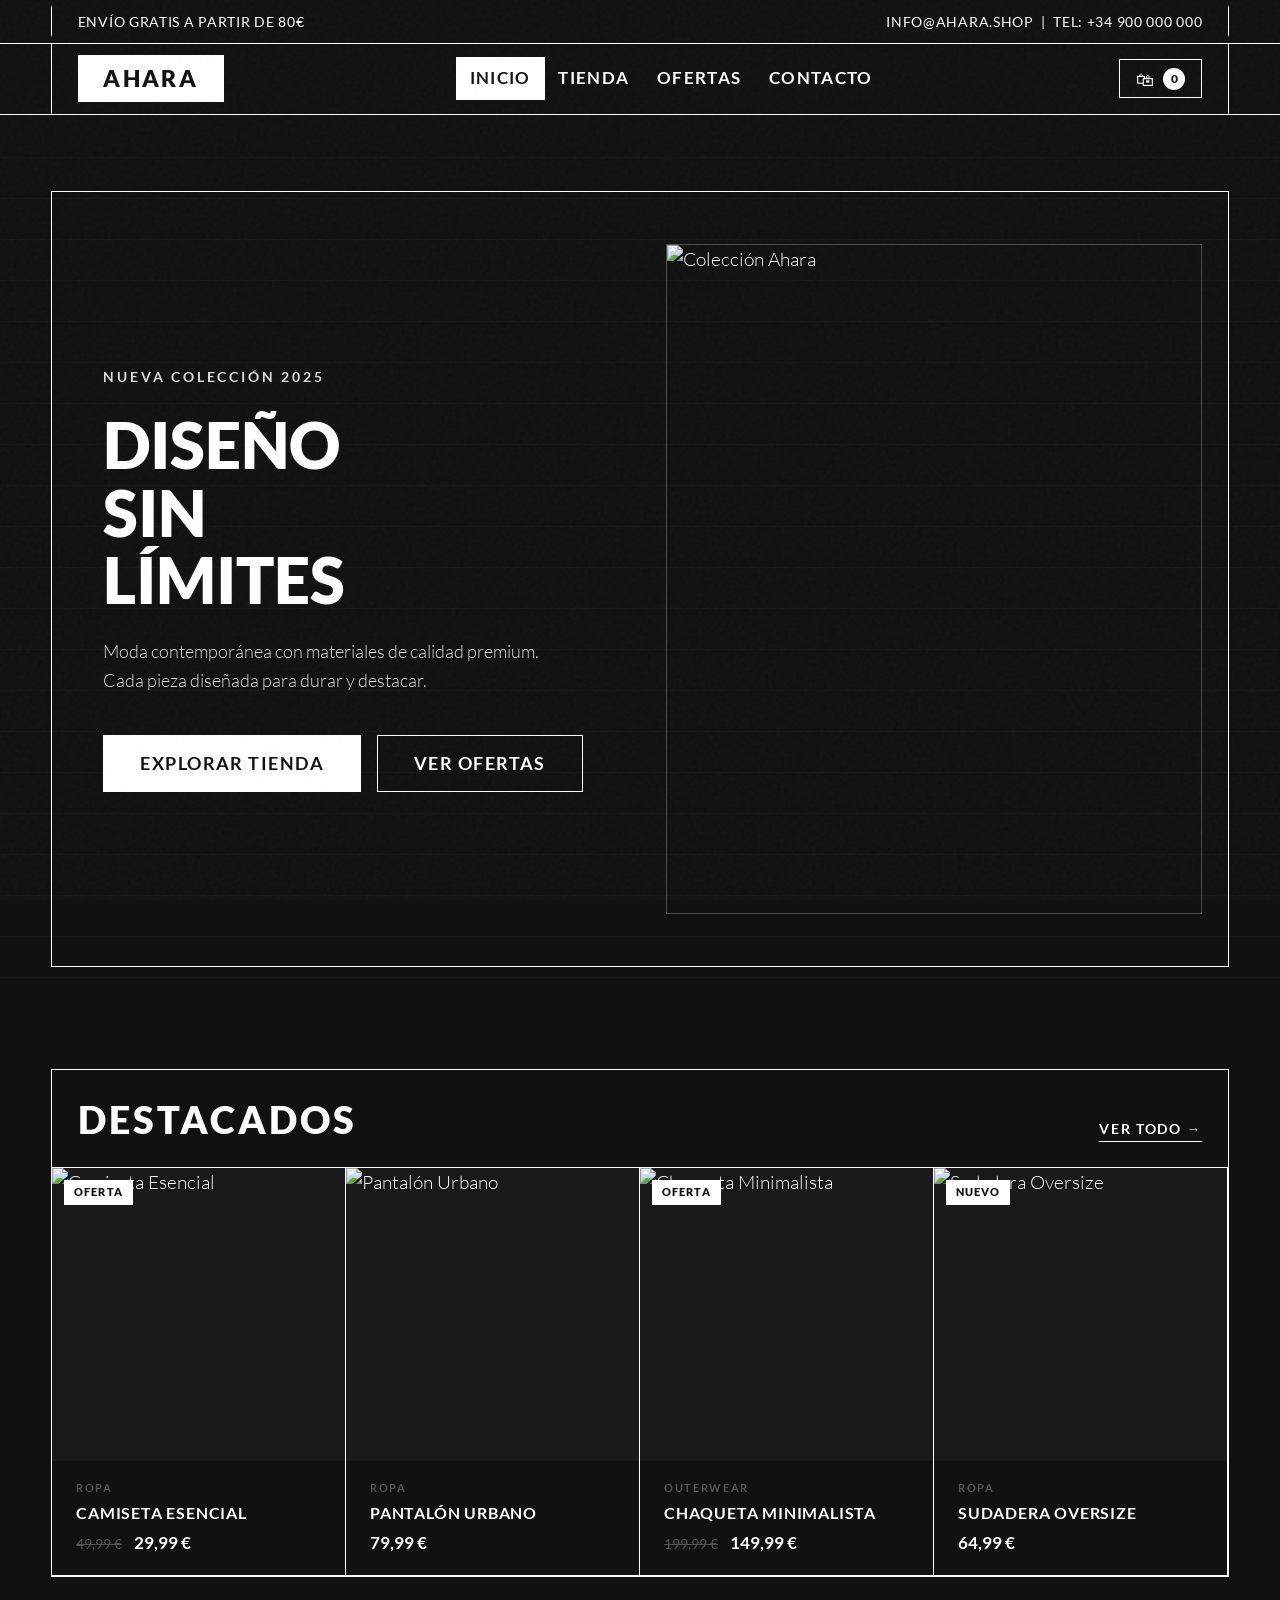
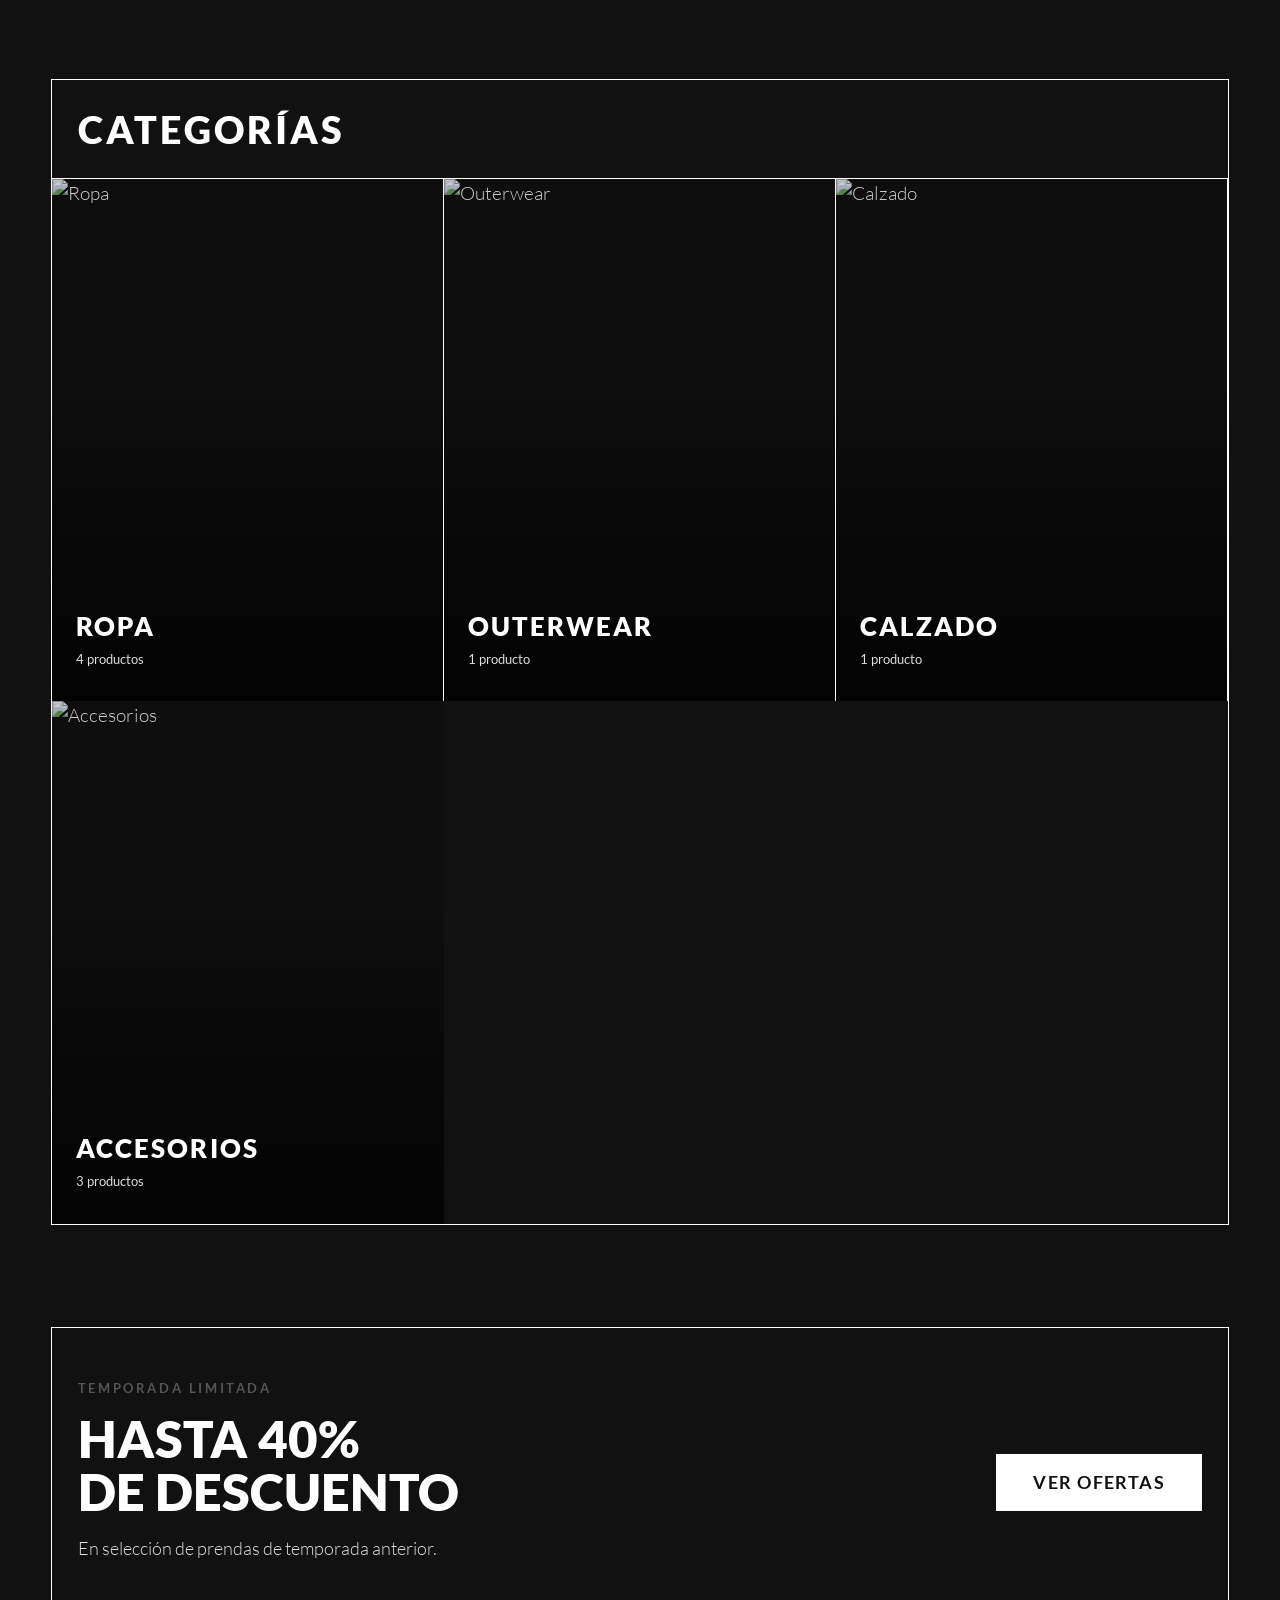
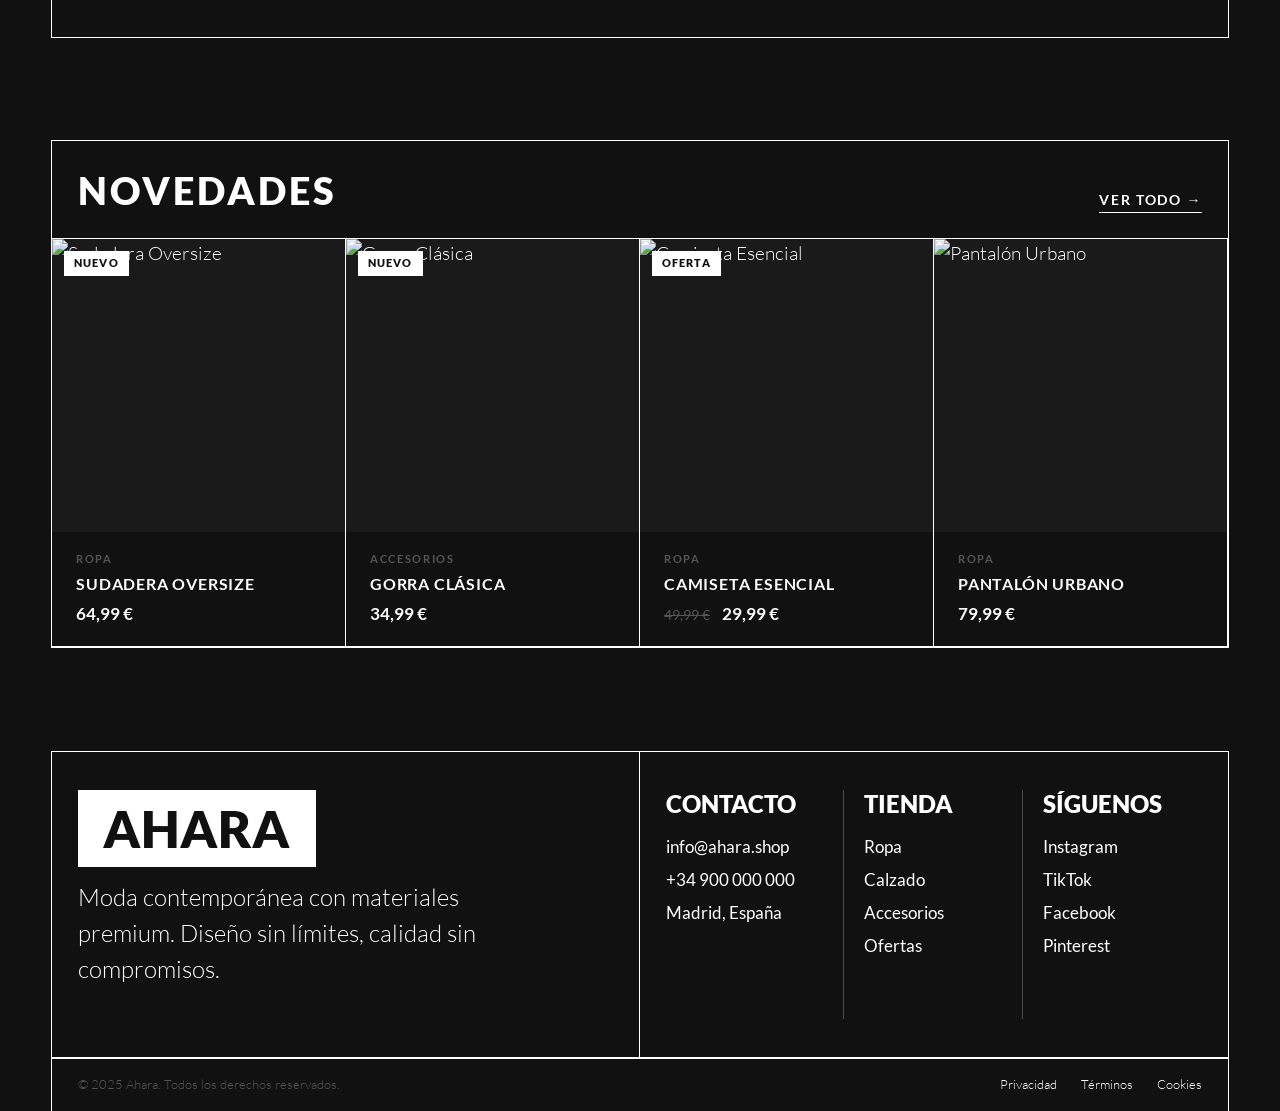
==== index.html @ 9061e10b "Initial commit" ====
<!DOCTYPE html>
<html lang="es">
<head>
  <meta charset="UTF-8">
  <meta name="viewport" content="width=device-width, initial-scale=1.0">
  <meta name="description" content="Ahara — Tienda de moda contemporánea con diseño minimalista y calidad premium.">
  <title>Ahara — Tienda Online</title>
  <link rel="stylesheet" href="/assets/css/ahara.css">
  <link rel="icon" href="data:image/svg+xml,<svg xmlns='http://www.w3.org/2000/svg' viewBox='0 0 100 100'><rect width='100' height='100' fill='%23111'/><text y='.9em' font-size='90' x='5'>A</text></svg>">
</head>
<body>

<!-- TOPBAR -->
<div class="topbar">
  <div class="topbar-inner">
    <h5>Envío gratis a partir de 80€</h5>
    <h5><a href="mailto:info@ahara.shop">info@ahara.shop</a> &nbsp;|&nbsp; Tel: +34 900 000 000</h5>
  </div>
</div>

<!-- HEADER -->
<header class="site-header">
  <div class="header-inner">
    <div class="site-title"><a href="/">Ahara</a></div>

    <button class="menu-toggle" id="menu-toggle" aria-label="Menú">☰</button>

    <nav class="main-nav" aria-label="Navegación principal">
      <ul>
        <li class="active"><a href="/">Inicio</a></li>
        <li>
          <a href="/pages/shop.html">Tienda</a>
          <ul>
            <li><a href="/pages/shop.html?cat=ropa">Ropa</a></li>
            <li><a href="/pages/shop.html?cat=outerwear">Outerwear</a></li>
            <li><a href="/pages/shop.html?cat=calzado">Calzado</a></li>
            <li><a href="/pages/shop.html?cat=accesorios">Accesorios</a></li>
          </ul>
        </li>
        <li><a href="/pages/shop.html?sale=1">Ofertas</a></li>
        <li><a href="#footer">Contacto</a></li>
      </ul>
    </nav>

    <div class="header-actions">
      <button class="btn-cart" data-open-cart aria-label="Carrito">
        <span>🛍</span>
        <span class="cart-count">0</span>
      </button>
    </div>
  </div>
</header>

<!-- CART SIDEBAR -->
<div id="cart-overlay" class="cart-overlay"></div>
<aside id="cart-sidebar" class="cart-sidebar" aria-label="Carrito de compra">
  <div class="cart-header">
    <h2 class="cart-title">Tu Carrito</h2>
    <button id="cart-close" class="cart-close" aria-label="Cerrar carrito">×</button>
  </div>
  <div id="cart-body" class="cart-body"></div>
  <div id="cart-footer" class="cart-footer"></div>
</aside>

<!-- HERO -->
<section class="hero">
  <div class="hero-inner">
    <div class="hero-content">
      <p class="hero-eyebrow">Nueva Colección 2025</p>
      <h1 class="hero-title">Diseño<br>sin<br>Límites</h1>
      <p class="hero-desc">Moda contemporánea con materiales de calidad premium. Cada pieza diseñada para durar y destacar.</p>
      <div style="display:flex;gap:1rem;flex-wrap:wrap;">
        <a href="/pages/shop.html" class="btn btn-white btn-lg">Explorar Tienda</a>
        <a href="/pages/shop.html?sale=1" class="btn btn-outline btn-lg">Ver Ofertas</a>
      </div>
    </div>
    <div class="hero-image">
      <img src="https://images.unsplash.com/photo-1558769132-cb1aea458c5e?w=900&q=80" alt="Colección Ahara" loading="eager">
    </div>
  </div>
</section>

<!-- PRODUCTOS DESTACADOS -->
<section class="section" id="featured">
  <div class="section-inner">
    <div class="section-header">
      <h2 class="section-title">Destacados</h2>
      <a href="/pages/shop.html" class="section-link">Ver todo →</a>
    </div>
    <div id="featured-grid" class="products-grid">
      <!-- JS render -->
      <div style="grid-column:1/-1;padding:3rem;text-align:center">
        <div class="loading-spinner"></div>
      </div>
    </div>
  </div>
</section>

<!-- CATEGORÍAS -->
<section class="section" id="categories">
  <div class="section-inner">
    <div class="section-header">
      <h2 class="section-title">Categorías</h2>
    </div>
    <div id="categories-grid" class="categories-grid">
      <!-- JS render -->
    </div>
  </div>
</section>

<!-- BANNER PROMO -->
<section class="section">
  <div class="section-inner">
    <div class="promo-banner">
      <div class="promo-text">
        <div class="promo-eyebrow">Temporada limitada</div>
        <h2 class="promo-title">Hasta 40%<br>de descuento</h2>
        <p class="promo-subtitle">En selección de prendas de temporada anterior.</p>
      </div>
      <a href="/pages/shop.html?sale=1" class="btn btn-white btn-lg">Ver Ofertas</a>
    </div>
  </div>
</section>

<!-- NUEVOS PRODUCTOS -->
<section class="section">
  <div class="section-inner">
    <div class="section-header">
      <h2 class="section-title">Novedades</h2>
      <a href="/pages/shop.html" class="section-link">Ver todo →</a>
    </div>
    <div id="new-grid" class="products-grid">
      <div style="grid-column:1/-1;padding:3rem;text-align:center">
        <div class="loading-spinner"></div>
      </div>
    </div>
  </div>
</section>

<!-- FOOTER -->
<footer class="site-footer" id="footer">
  <div class="footer-inner">
    <div class="footer-top">
      <div class="footer-brand">
        <div class="footer-brand-title">Ahara</div>
        <p class="footer-brand-desc">Moda contemporánea con materiales premium. Diseño sin límites, calidad sin compromisos.</p>
      </div>
      <div class="footer-cols">
        <div class="footer-col">
          <h3 class="footer-col-title">Contacto</h3>
          <a href="mailto:info@ahara.shop">info@ahara.shop</a>
          <p>+34 900 000 000</p>
          <p>Madrid, España</p>
        </div>
        <div class="footer-col">
          <h3 class="footer-col-title">Tienda</h3>
          <a href="/pages/shop.html?cat=ropa">Ropa</a>
          <a href="/pages/shop.html?cat=calzado">Calzado</a>
          <a href="/pages/shop.html?cat=accesorios">Accesorios</a>
          <a href="/pages/shop.html?sale=1">Ofertas</a>
        </div>
        <div class="footer-col">
          <h3 class="footer-col-title">Síguenos</h3>
          <a href="#">Instagram</a>
          <a href="#">TikTok</a>
          <a href="#">Facebook</a>
          <a href="#">Pinterest</a>
        </div>
      </div>
    </div>
    <div class="footer-bottom">
      <span>© 2025 Ahara. Todos los derechos reservados.</span>
      <span style="display:flex;gap:1.5rem;">
        <a href="#">Privacidad</a>
        <a href="#">Términos</a>
        <a href="#">Cookies</a>
      </span>
    </div>
  </div>
</footer>

<!-- BACK TO TOP -->
<button id="back-to-top" aria-label="Volver arriba">↑</button>

<script src="/assets/js/shop.js"></script>
<script>
  // Render featured products
  (async () => {
    const products = await Products.getAll();

    // Featured (first 4)
    const featured = products.slice(0, 4);
    document.getElementById('featured-grid').innerHTML = featured.map(renderProductCard).join('');

    // New (badge Nuevo or last 4)
    const newProds = products.filter(p => p.badge === 'Nuevo').concat(
      products.filter(p => p.badge !== 'Nuevo')
    ).slice(0, 4);
    document.getElementById('new-grid').innerHTML = newProds.map(renderProductCard).join('');

    // Categories
    const cats = await Products.getCategories();
    document.getElementById('categories-grid').innerHTML = cats.map(cat => `
      <a href="/pages/shop.html?cat=${cat.slug}" class="category-card">
        <img src="${cat.image}" alt="${cat.name}" loading="lazy">
        <div class="category-overlay">
          <h3 class="category-name">${cat.name}</h3>
          <span class="category-count">${cat.count} producto${cat.count !== 1 ? 's' : ''}</span>
        </div>
      </a>
    `).join('');
  })();
</script>
</body>
</html>
---- assets/css/ahara.css ----
/* ============================================
   AHARA SHOP — CSS Principal
   Diseño fiel al tema WordPress Ahara
   ============================================ */

/* Fuentes locales */
@font-face { font-family: 'Lato'; src: url('../fonts/Lato-Thin.woff2') format('woff2'); font-weight: 100 200; font-style: normal; }
@font-face { font-family: 'Lato'; src: url('../fonts/Lato-Light.woff2') format('woff2'); font-weight: 300; font-style: normal; }
@font-face { font-family: 'Lato'; src: url('../fonts/Lato-Regular.woff2') format('woff2'); font-weight: 400 500; font-style: normal; }
@font-face { font-family: 'Lato'; src: url('../fonts/Lato-Bold.woff2') format('woff2'); font-weight: 600 700; font-style: normal; }
@font-face { font-family: 'Lato'; src: url('../fonts/Lato-Black.woff2') format('woff2'); font-weight: 800 900; font-style: normal; }

/* ---- Variables (tokens del tema) ---- */
:root {
  --bg: #111111;
  --bg-mid: #1a1a1a;
  --bg-surface: #1e1e1e;
  --white: #ffffff;
  --gray-light: #eeeeee;
  --gray-mid: #dddddd;
  --gray: #555555;
  --gray-dark: #333333;
  --text: #ffffff;
  --link: #ffffff;
  --link-hover: #eeeeee;
  --border: rgba(255,255,255,0.25);
  --border-solid: #ffffff;
  --nav-bg: #111111;
  --nav-text: #ffffff;
  --nav-hover-bg: #ffffff;
  --nav-hover-text: #111111;
  --font: 'Lato', sans-serif;
  --radius: 0px;
  --transition: .22s ease;
  --max-w: 1400px;
  --header-h: 70px;
}

/* ---- Reset base ---- */
*, *::before, *::after { box-sizing: border-box; }
html { scroll-behavior: smooth; }
body {
  background-color: var(--bg);
  color: var(--text);
  font-family: var(--font);
  font-weight: 300;
  font-size: 19px;
  line-height: 1.5;
  margin: 0; padding: 0;
}
a { color: var(--link); text-decoration: none; transition: color var(--transition); }
a:hover { color: var(--link-hover); }
img { max-width: 100%; display: block; }
h1,h2,h3,h4,h5,h6 { font-family: var(--font); margin: 0 0 20px; line-height: 1.2; }
h1 { font-weight: 700; font-size: 60px; }
h2 { font-weight: 700; font-size: 32px; }
h3 { font-weight: 700; font-size: 25px; }
h4,h5,h6 { font-weight: 400; font-size: 20px; }
p { margin: 0 0 1.3em; }
ul { list-style: disc; margin: 0 0 1.3em; padding-left: 1.5em; }
button, input, select, textarea { font-family: var(--font); }
input, select, textarea {
  background: var(--bg);
  color: var(--text);
  border: 1px solid var(--border-solid);
  padding: .8rem 1rem;
  font-size: 16px;
  width: 100%;
  border-radius: var(--radius);
  outline: none;
  transition: background var(--transition), color var(--transition);
}
input:focus, textarea:focus, select:focus {
  background: #ffffff;
  color: #111111;
  border-color: #ffffff;
}

/* ---- Scrollbar ---- */
::-webkit-scrollbar { width: 12px; }
::-webkit-scrollbar-track { background: #ffffff; }
::-webkit-scrollbar-thumb { background: #111111; }
::-webkit-scrollbar-thumb:hover { background: #333333; }

/* ============================================
   TOPBAR
   ============================================ */
.topbar {
  background: var(--bg);
  color: var(--white);
  padding: .5vw 4vw;
  border-bottom: 1px solid var(--border-solid);
}
.topbar-inner {
  max-width: var(--max-w);
  margin: auto;
  display: flex;
  justify-content: space-between;
  align-items: center;
  padding: .4vw 2vw;
  border-left: 1px solid var(--border-solid);
  border-right: 1px solid var(--border-solid);
}
.topbar h5 {
  font-size: 14px;
  font-weight: 500;
  text-transform: uppercase;
  letter-spacing: .05em;
  margin: 0;
  line-height: 1.4;
}
.topbar a { color: var(--white); }
.topbar a:hover { color: var(--gray-mid); }

/* ============================================
   HEADER / NAV
   ============================================ */
.site-header {
  position: sticky;
  top: 0;
  z-index: 1000;
  background: var(--bg);
  padding: 0 4vw;
  border-bottom: 1px solid var(--border-solid);
  transition: background var(--transition), box-shadow var(--transition);
}
.site-header.scrolled {
  background: #0a0a0a;
  box-shadow: 0 2px 20px rgba(0,0,0,.6);
}
.header-inner {
  max-width: var(--max-w);
  margin: auto;
  display: flex;
  align-items: center;
  justify-content: space-between;
  padding: 0 2vw;
  border-left: 1px solid var(--border-solid);
  border-right: 1px solid var(--border-solid);
  min-height: var(--header-h);
  gap: 2vw;
}
.site-title {
  font-size: clamp(20px, 1.8vw, 36px);
  font-weight: 900;
  text-transform: uppercase;
  letter-spacing: .1em;
  color: #ffffff;
  background: #ffffff;
  color: #111111;
  padding: .5vw 2vw;
  white-space: nowrap;
  flex-shrink: 0;
}
.site-title a { color: inherit; }
.site-title a:hover { color: #333333; }

/* ---- Nav ---- */
.main-nav { display: flex; align-items: center; gap: 0; }
.main-nav ul { list-style: none; margin: 0; padding: 0; display: flex; align-items: center; gap: 0; }
.main-nav > ul > li { position: relative; }
.main-nav > ul > li > a {
  display: block;
  padding: .5em 1vw;
  font-weight: 700;
  font-size: clamp(12px, 1.3vw, 18px);
  text-transform: uppercase;
  letter-spacing: .08em;
  color: var(--nav-text);
  border: 1px solid transparent;
  transition: background var(--transition), color var(--transition), border-color var(--transition);
  white-space: nowrap;
}
.main-nav > ul > li > a:hover,
.main-nav > ul > li.active > a {
  background: var(--nav-hover-bg);
  color: var(--nav-hover-text);
  border-color: var(--nav-hover-bg);
}
/* Dropdown */
.main-nav ul ul {
  position: absolute;
  top: 100%; left: 0;
  background: #111111;
  border: 1px solid var(--border-solid);
  min-width: 200px;
  display: none;
  flex-direction: column;
  z-index: 200;
}
.main-nav ul li:hover > ul { display: flex; }
.main-nav ul ul li a {
  display: block;
  padding: .6em 1.2em;
  font-weight: 700;
  font-size: 14px;
  text-transform: uppercase;
  color: #fff;
  border-bottom: 1px solid rgba(255,255,255,.1);
}
.main-nav ul ul li a:hover { background: #ffffff; color: #111111; }

/* ---- Header actions ---- */
.header-actions { display: flex; align-items: center; gap: 1vw; flex-shrink: 0; }
.btn-cart {
  position: relative;
  background: none;
  border: 1px solid var(--border-solid);
  color: #fff;
  padding: .4em .9em;
  cursor: pointer;
  font-size: 18px;
  display: flex;
  align-items: center;
  gap: .5em;
  transition: background var(--transition), color var(--transition);
}
.btn-cart:hover { background: #fff; color: #111; }
.cart-count {
  background: #fff;
  color: #111;
  border-radius: 50%;
  width: 22px; height: 22px;
  display: flex;
  align-items: center;
  justify-content: center;
  font-size: 12px;
  font-weight: 900;
}
.btn-cart:hover .cart-count { background: #111; color: #fff; }

/* Mobile menu toggle */
.menu-toggle {
  display: none;
  background: none;
  border: 1px solid #fff;
  color: #fff;
  font-size: 22px;
  padding: .3em .6em;
  cursor: pointer;
}

/* ============================================
   HERO / BANNER
   ============================================ */
.hero {
  background: var(--bg);
  padding: 6vw 4vw 4vw;
  position: relative;
  overflow: hidden;
}
.hero::before {
  content: '';
  position: absolute;
  inset: 0;
  background: repeating-linear-gradient(
    0deg,
    transparent,
    transparent 40px,
    rgba(255,255,255,.02) 40px,
    rgba(255,255,255,.02) 41px
  );
  pointer-events: none;
}
.hero-inner {
  max-width: var(--max-w);
  margin: auto;
  padding: 4vw 2vw;
  border: 1px solid var(--border-solid);
  display: grid;
  grid-template-columns: 1fr 1fr;
  gap: 4vw;
  align-items: center;
  position: relative;
}
.hero-content { padding: 2vw; }
.hero-eyebrow {
  font-size: 14px;
  font-weight: 700;
  text-transform: uppercase;
  letter-spacing: .2em;
  color: var(--gray-mid);
  margin-bottom: 1.5rem;
}
.hero-title {
  font-size: clamp(36px, 5vw, 80px);
  font-weight: 900;
  text-transform: uppercase;
  line-height: 1.05;
  margin-bottom: 1.5rem;
}
.hero-desc {
  font-size: 18px;
  font-weight: 300;
  color: var(--gray-mid);
  max-width: 460px;
  margin-bottom: 2.5rem;
  line-height: 1.6;
}
.hero-image {
  aspect-ratio: 4/5;
  overflow: hidden;
  border: 1px solid var(--border);
}
.hero-image img { width: 100%; height: 100%; object-fit: cover; filter: grayscale(20%); }

/* ============================================
   BOTONES
   ============================================ */
.btn {
  display: inline-flex;
  align-items: center;
  gap: .6em;
  padding: 10px 28px;
  font-family: var(--font);
  font-weight: 700;
  font-size: 16px;
  text-transform: uppercase;
  letter-spacing: .08em;
  cursor: pointer;
  border-radius: var(--radius);
  transition: background var(--transition), color var(--transition), border-color var(--transition);
  text-decoration: none;
  border: 1px solid var(--border-solid);
}
.btn-primary { background: #111; color: #fff; }
.btn-primary:hover { background: #fff; color: #111; }
.btn-white { background: #fff; color: #111; }
.btn-white:hover { background: #111; color: #fff; }
.btn-outline { background: transparent; color: #fff; border-color: #fff; }
.btn-outline:hover { background: #fff; color: #111; }
.btn-sm { padding: 6px 18px; font-size: 13px; }
.btn-lg { padding: 14px 36px; font-size: 18px; }
.btn-full { width: 100%; justify-content: center; }

/* ============================================
   SECCIONES GENERALES
   ============================================ */
.section { padding: 4vw 4vw; }
.section-inner {
  max-width: var(--max-w);
  margin: auto;
}
.section-header {
  display: flex;
  justify-content: space-between;
  align-items: flex-end;
  padding: 2vw 2vw 2vw;
  border: 1px solid var(--border-solid);
  border-bottom: none;
  margin-bottom: 0;
}
.section-title {
  font-size: clamp(22px, 3vw, 42px);
  font-weight: 900;
  text-transform: uppercase;
  letter-spacing: .08em;
  margin: 0;
}
.section-link {
  font-weight: 700;
  font-size: 14px;
  text-transform: uppercase;
  letter-spacing: .12em;
  color: #fff;
  border-bottom: 1px solid #fff;
  padding-bottom: 2px;
}
.section-link:hover { color: var(--gray-mid); border-color: var(--gray-mid); }

/* ============================================
   GRID DE PRODUCTOS
   ============================================ */
.products-grid {
  display: grid;
  grid-template-columns: repeat(auto-fill, minmax(260px, 1fr));
  gap: 0;
  border: 1px solid var(--border-solid);
}
.product-card {
  border-right: 1px solid var(--border-solid);
  border-bottom: 1px solid var(--border-solid);
  padding: 0;
  position: relative;
  overflow: hidden;
  transition: background var(--transition);
  display: flex;
  flex-direction: column;
}
.product-card:hover { background: var(--bg-surface); }
.product-image {
  position: relative;
  aspect-ratio: 1/1;
  overflow: hidden;
  background: #1a1a1a;
}
.product-image img { width: 100%; height: 100%; object-fit: cover; transition: transform .4s ease; filter: grayscale(10%); }
.product-card:hover .product-image img { transform: scale(1.04); }
.product-badge {
  position: absolute;
  top: 12px; left: 12px;
  background: #fff;
  color: #111;
  font-size: 11px;
  font-weight: 900;
  text-transform: uppercase;
  letter-spacing: .1em;
  padding: 4px 10px;
}
.product-badge.sale { background: #fff; color: #111; }
.product-actions {
  position: absolute;
  bottom: 0; left: 0; right: 0;
  background: rgba(17,17,17,.9);
  display: flex;
  gap: 0;
  transform: translateY(100%);
  transition: transform var(--transition);
  border-top: 1px solid var(--border-solid);
}
.product-card:hover .product-actions { transform: translateY(0); }
.product-actions button {
  flex: 1;
  padding: 10px;
  background: none;
  border: none;
  border-right: 1px solid var(--border-solid);
  color: #fff;
  cursor: pointer;
  font-size: 13px;
  font-weight: 700;
  text-transform: uppercase;
  letter-spacing: .06em;
  transition: background var(--transition), color var(--transition);
}
.product-actions button:last-child { border-right: none; }
.product-actions button:hover { background: #fff; color: #111; }
.product-info { padding: 1.2rem 1.5rem; flex: 1; display: flex; flex-direction: column; gap: .4rem; }
.product-category {
  font-size: 11px;
  font-weight: 700;
  text-transform: uppercase;
  letter-spacing: .15em;
  color: var(--gray);
}
.product-name {
  font-size: 16px;
  font-weight: 700;
  text-transform: uppercase;
  letter-spacing: .05em;
  line-height: 1.3;
  margin: 0;
}
.product-name a { color: #fff; }
.product-name a:hover { color: var(--gray-mid); }
.product-price {
  font-size: 17px;
  font-weight: 700;
  margin-top: auto;
  display: flex;
  align-items: center;
  gap: .7em;
}
.price-old { text-decoration: line-through; color: var(--gray); font-weight: 400; font-size: 14px; }
.price-sale { color: #fff; }

/* ============================================
   CATEGORIAS BANNER
   ============================================ */
.categories-grid {
  display: grid;
  grid-template-columns: repeat(3, 1fr);
  gap: 0;
  border: 1px solid var(--border-solid);
}
.category-card {
  position: relative;
  aspect-ratio: 3/4;
  overflow: hidden;
  border-right: 1px solid var(--border-solid);
  cursor: pointer;
}
.category-card:last-child { border-right: none; }
.category-card img { width: 100%; height: 100%; object-fit: cover; filter: grayscale(30%); transition: transform .5s ease, filter .4s ease; }
.category-card:hover img { transform: scale(1.06); filter: grayscale(0%); }
.category-overlay {
  position: absolute;
  inset: 0;
  background: linear-gradient(to top, rgba(0,0,0,.85) 0%, rgba(0,0,0,.2) 60%);
  display: flex;
  flex-direction: column;
  justify-content: flex-end;
  padding: 2rem 1.5rem;
}
.category-name {
  font-size: clamp(18px, 2vw, 28px);
  font-weight: 900;
  text-transform: uppercase;
  letter-spacing: .08em;
  margin: 0 0 .5rem;
}
.category-count { font-size: 13px; color: var(--gray-mid); font-weight: 400; }

/* ============================================
   BANNER PROMOCIONAL
   ============================================ */
.promo-banner {
  border: 1px solid var(--border-solid);
  padding: 4vw 2vw;
  display: grid;
  grid-template-columns: 1fr auto;
  align-items: center;
  gap: 3vw;
}
.promo-text { }
.promo-eyebrow { font-size: 13px; font-weight: 700; text-transform: uppercase; letter-spacing: .2em; color: var(--gray); margin-bottom: .8rem; }
.promo-title { font-size: clamp(28px, 4vw, 64px); font-weight: 900; text-transform: uppercase; line-height: 1.05; margin-bottom: 1rem; }
.promo-subtitle { font-size: 18px; font-weight: 300; color: var(--gray-mid); }

/* ============================================
   SINGLE PRODUCTO
   ============================================ */
.product-detail {
  display: grid;
  grid-template-columns: 1fr 1fr;
  gap: 0;
  border: 1px solid var(--border-solid);
}
.product-gallery { padding: 3vw; border-right: 1px solid var(--border-solid); }
.product-gallery-main {
  aspect-ratio: 1/1;
  overflow: hidden;
  margin-bottom: 1rem;
  border: 1px solid var(--border);
}
.product-gallery-main img { width: 100%; height: 100%; object-fit: cover; }
.product-gallery-thumbs { display: grid; grid-template-columns: repeat(4, 1fr); gap: .5rem; }
.thumb-item {
  aspect-ratio: 1/1;
  overflow: hidden;
  cursor: pointer;
  border: 1px solid transparent;
  transition: border-color var(--transition);
}
.thumb-item:hover, .thumb-item.active { border-color: var(--white); }
.thumb-item img { width: 100%; height: 100%; object-fit: cover; }
.product-detail-info { padding: 3vw; }
.product-detail-category { font-size: 12px; font-weight: 700; text-transform: uppercase; letter-spacing: .2em; color: var(--gray); margin-bottom: 1rem; }
.product-detail-title { font-size: clamp(24px, 3vw, 42px); font-weight: 900; text-transform: uppercase; margin-bottom: 1.5rem; }
.product-detail-price { font-size: 28px; font-weight: 700; margin-bottom: 2rem; display: flex; align-items: baseline; gap: 1rem; }
.product-divider { border: none; border-top: 1px solid var(--border-solid); margin: 2rem 0; }
.product-description { font-weight: 300; line-height: 1.7; color: var(--gray-mid); margin-bottom: 2rem; }
.product-meta { font-size: 13px; color: var(--gray); margin-bottom: .5rem; }
.product-meta span { color: var(--white); font-weight: 600; }

/* Variantes */
.variant-group { margin-bottom: 1.5rem; }
.variant-label { font-size: 13px; font-weight: 700; text-transform: uppercase; letter-spacing: .1em; margin-bottom: .7rem; display: block; }
.variant-options { display: flex; gap: .5rem; flex-wrap: wrap; }
.variant-option {
  padding: .4em 1.1em;
  border: 1px solid var(--border-solid);
  font-size: 13px;
  font-weight: 700;
  text-transform: uppercase;
  cursor: pointer;
  background: transparent;
  color: #fff;
  transition: background var(--transition), color var(--transition);
}
.variant-option:hover, .variant-option.selected { background: #fff; color: #111; }
.variant-option.swatch { width: 36px; height: 36px; padding: 0; border-radius: 50%; }

/* Qty */
.qty-wrap { display: flex; align-items: center; gap: 0; border: 1px solid var(--border-solid); width: fit-content; margin-bottom: 1.5rem; }
.qty-wrap button { width: 44px; height: 44px; background: none; border: none; color: #fff; font-size: 20px; cursor: pointer; display: flex; align-items: center; justify-content: center; transition: background var(--transition), color var(--transition); }
.qty-wrap button:hover { background: #fff; color: #111; }
.qty-wrap input { width: 60px; height: 44px; background: none; border: none; border-left: 1px solid var(--border-solid); border-right: 1px solid var(--border-solid); text-align: center; color: #fff; font-size: 17px; font-weight: 700; padding: 0; }
.qty-wrap input:focus { background: none; color: #fff; }

/* ============================================
   CART (SIDEBAR Y PÁGINA)
   ============================================ */
.cart-sidebar {
  position: fixed;
  top: 0; right: 0;
  width: min(460px, 100vw);
  height: 100vh;
  background: #111;
  border-left: 1px solid var(--border-solid);
  z-index: 2000;
  display: flex;
  flex-direction: column;
  transform: translateX(100%);
  transition: transform .35s cubic-bezier(.4,0,.2,1);
}
.cart-sidebar.open { transform: translateX(0); }
.cart-overlay {
  position: fixed;
  inset: 0;
  background: rgba(0,0,0,.7);
  z-index: 1999;
  opacity: 0;
  pointer-events: none;
  transition: opacity var(--transition);
}
.cart-overlay.visible { opacity: 1; pointer-events: all; }
.cart-header {
  display: flex;
  justify-content: space-between;
  align-items: center;
  padding: 1.5rem 2rem;
  border-bottom: 1px solid var(--border-solid);
}
.cart-title { font-size: 18px; font-weight: 900; text-transform: uppercase; letter-spacing: .1em; margin: 0; }
.cart-close { background: none; border: none; color: #fff; font-size: 26px; cursor: pointer; line-height: 1; padding: 0; transition: color var(--transition); }
.cart-close:hover { color: var(--gray-mid); }
.cart-body { flex: 1; overflow-y: auto; padding: 1.5rem 2rem; }
.cart-empty { text-align: center; padding: 4rem 2rem; }
.cart-empty-icon { font-size: 48px; margin-bottom: 1rem; opacity: .4; }
.cart-empty p { color: var(--gray); font-size: 16px; }
.cart-item {
  display: grid;
  grid-template-columns: 80px 1fr auto;
  gap: 1rem;
  padding: 1.2rem 0;
  border-bottom: 1px solid var(--border);
  align-items: start;
}
.cart-item-img { aspect-ratio: 1/1; overflow: hidden; border: 1px solid var(--border); }
.cart-item-img img { width: 100%; height: 100%; object-fit: cover; }
.cart-item-name { font-size: 14px; font-weight: 700; text-transform: uppercase; margin-bottom: .3rem; letter-spacing: .04em; }
.cart-item-meta { font-size: 12px; color: var(--gray); }
.cart-item-qty { display: flex; align-items: center; gap: .5rem; margin-top: .7rem; }
.cart-item-qty button { background: none; border: 1px solid var(--border-solid); color: #fff; width: 28px; height: 28px; cursor: pointer; font-size: 16px; display: flex; align-items: center; justify-content: center; }
.cart-item-qty button:hover { background: #fff; color: #111; }
.cart-item-qty span { font-weight: 700; font-size: 15px; min-width: 24px; text-align: center; }
.cart-item-right { text-align: right; }
.cart-item-price { font-weight: 700; font-size: 16px; margin-bottom: .5rem; }
.cart-item-remove { background: none; border: none; color: var(--gray); font-size: 20px; cursor: pointer; line-height: 1; transition: color var(--transition); }
.cart-item-remove:hover { color: #fff; }
.cart-footer { padding: 1.5rem 2rem; border-top: 1px solid var(--border-solid); }
.cart-subtotal { display: flex; justify-content: space-between; align-items: center; margin-bottom: 1.2rem; }
.cart-subtotal-label { font-size: 15px; text-transform: uppercase; font-weight: 700; letter-spacing: .08em; }
.cart-subtotal-value { font-size: 22px; font-weight: 900; }

/* ---- Cart Page ---- */
.cart-page-grid {
  display: grid;
  grid-template-columns: 1fr 380px;
  gap: 0;
  align-items: start;
  border: 1px solid var(--border-solid);
}
.cart-items-col { border-right: 1px solid var(--border-solid); }
.cart-items-col table { width: 100%; border-collapse: collapse; }
.cart-items-col th { font-size: 12px; font-weight: 700; text-transform: uppercase; letter-spacing: .12em; color: var(--gray); padding: 1rem 1.5rem; border-bottom: 1px solid var(--border-solid); text-align: left; }
.cart-items-col td { padding: 1.2rem 1.5rem; border-bottom: 1px solid var(--border); vertical-align: middle; }
.cart-summary-col { padding: 2rem; }
.cart-summary-title { font-size: 18px; font-weight: 900; text-transform: uppercase; letter-spacing: .08em; margin-bottom: 1.5rem; }
.cart-summary-row { display: flex; justify-content: space-between; padding: .8rem 0; border-bottom: 1px solid var(--border); font-size: 16px; }
.cart-summary-total { font-weight: 900; font-size: 20px; }

/* ============================================
   CHECKOUT
   ============================================ */
.checkout-grid {
  display: grid;
  grid-template-columns: 1fr 420px;
  gap: 0;
  align-items: start;
  border: 1px solid var(--border-solid);
}
.checkout-form-col { padding: 3vw; border-right: 1px solid var(--border-solid); }
.checkout-summary-col { padding: 2rem; background: var(--bg-surface); }
.form-section-title { font-size: 16px; font-weight: 900; text-transform: uppercase; letter-spacing: .1em; margin-bottom: 1.5rem; padding-bottom: .8rem; border-bottom: 1px solid var(--border-solid); }
.form-row { margin-bottom: 1.2rem; }
.form-row label { display: block; font-size: 12px; font-weight: 700; text-transform: uppercase; letter-spacing: .1em; margin-bottom: .5rem; color: var(--gray-mid); }
.form-cols { display: grid; grid-template-columns: 1fr 1fr; gap: 1rem; }
.order-item-row { display: flex; align-items: center; gap: 1rem; padding: .8rem 0; border-bottom: 1px solid var(--border); }
.order-item-img { width: 60px; height: 60px; object-fit: cover; flex-shrink: 0; border: 1px solid var(--border); }
.order-item-details { flex: 1; font-size: 14px; }
.order-item-name { font-weight: 700; text-transform: uppercase; margin-bottom: .2rem; }
.order-item-price-col { font-weight: 700; font-size: 16px; flex-shrink: 0; }
#stripe-card-element {
  background: var(--bg);
  border: 1px solid var(--border-solid);
  padding: 1rem;
  margin-bottom: 1.5rem;
  transition: border-color var(--transition);
}
#stripe-card-element.StripeElement--focus { border-color: #fff; }
#payment-message { font-size: 14px; color: #ff6b6b; margin-top: 1rem; }

/* ============================================
   FOOTER
   ============================================ */
.site-footer {
  background: var(--bg);
  padding: 0 4vw;
  margin-top: 4vw;
}
.footer-inner {
  max-width: var(--max-w);
  margin: auto;
  border: 1px solid var(--border-solid);
  border-bottom: none;
}
.footer-top {
  display: grid;
  grid-template-columns: 1fr 1fr;
}
.footer-brand {
  padding: 3vw 2vw;
  border-right: 1px solid var(--border-solid);
  border-bottom: 1px solid var(--border-solid);
}
.footer-brand-title {
  font-size: clamp(28px, 4vw, 60px);
  font-weight: 900;
  text-transform: uppercase;
  line-height: 1.1;
  margin-bottom: 1vw;
  background: #fff;
  color: #111;
  display: inline-block;
  padding: .2em .5em;
}
.footer-brand-desc { font-size: clamp(14px, 2vw, 24px); font-weight: 300; color: #fff; padding-right: 8vw; }
.footer-cols {
  display: grid;
  grid-template-columns: repeat(3, 1fr);
  padding: 3vw 2vw;
  border-bottom: 1px solid var(--border-solid);
}
.footer-col { padding: 0 1.5vw; border-right: 1px solid var(--border); }
.footer-col:first-child { padding-left: 0; }
.footer-col:last-child { border-right: none; }
.footer-col-title { font-size: clamp(14px, 2vw, 24px); font-weight: 900; text-transform: uppercase; margin-bottom: 1rem; }
.footer-col p, .footer-col a { font-size: clamp(12px, 1.3vw, 18px); font-weight: 400; display: block; margin-bottom: .5rem; color: #fff; }
.footer-col a:hover { color: var(--gray-mid); }
.footer-bottom {
  padding: 1rem 2vw;
  display: flex;
  justify-content: space-between;
  align-items: center;
  font-size: 13px;
  color: var(--gray);
  border-top: 1px solid var(--border-solid);
}

/* ============================================
   BACK TO TOP
   ============================================ */
#back-to-top {
  position: fixed;
  bottom: 2rem;
  right: 2rem;
  width: 46px; height: 46px;
  background: #111;
  border: 1px solid #fff;
  color: #fff;
  font-size: 22px;
  display: flex;
  align-items: center;
  justify-content: center;
  cursor: pointer;
  z-index: 999;
  opacity: 0;
  pointer-events: none;
  transition: opacity var(--transition), background var(--transition), color var(--transition);
}
#back-to-top.visible { opacity: 1; pointer-events: all; }
#back-to-top:hover { background: #fff; color: #111; }

/* ============================================
   BREADCRUMB / PAGE HEADER
   ============================================ */
.page-header {
  padding: 3vw 4vw 0;
}
.page-header-inner {
  max-width: var(--max-w);
  margin: auto;
  padding: 2vw 2vw 2vw;
  border: 1px solid var(--border-solid);
  border-bottom: none;
}
.breadcrumb { font-size: 13px; color: var(--gray); text-transform: uppercase; letter-spacing: .1em; margin-bottom: .8rem; }
.breadcrumb a { color: var(--gray); }
.breadcrumb a:hover { color: #fff; }
.breadcrumb span { margin: 0 .5em; }
.page-title { font-size: clamp(24px, 4vw, 56px); font-weight: 900; text-transform: uppercase; margin: 0; }

/* ============================================
   SHOP FILTERS
   ============================================ */
.shop-layout {
  display: grid;
  grid-template-columns: 260px 1fr;
  gap: 0;
  border: 1px solid var(--border-solid);
  margin: 0 4vw 4vw;
}
.shop-sidebar { border-right: 1px solid var(--border-solid); padding: 2rem; }
.filter-group { margin-bottom: 2rem; padding-bottom: 2rem; border-bottom: 1px solid var(--border); }
.filter-group:last-child { border-bottom: none; }
.filter-title { font-size: 13px; font-weight: 900; text-transform: uppercase; letter-spacing: .12em; margin-bottom: 1rem; }
.filter-item { display: flex; align-items: center; gap: .7rem; margin-bottom: .6rem; cursor: pointer; }
.filter-item input[type="checkbox"] { width: 18px; height: 18px; accent-color: #fff; cursor: pointer; }
.filter-item label { font-size: 14px; cursor: pointer; }
.price-range { margin-top: .5rem; }
.price-range input[type="range"] { width: 100%; accent-color: #fff; background: none; border: none; padding: 0; cursor: pointer; }
.price-labels { display: flex; justify-content: space-between; font-size: 13px; margin-top: .4rem; color: var(--gray); }
.shop-main { }
.shop-toolbar {
  display: flex;
  justify-content: space-between;
  align-items: center;
  padding: 1rem 2rem;
  border-bottom: 1px solid var(--border-solid);
}
.shop-count { font-size: 14px; color: var(--gray); }
.shop-sort select { border: 1px solid var(--border-solid); background: #111; color: #fff; padding: .4em 1em; font-size: 14px; }

/* ============================================
   TOAST / NOTIFICATIONS
   ============================================ */
.toast-container { position: fixed; bottom: 2rem; left: 2rem; z-index: 9999; display: flex; flex-direction: column; gap: .7rem; }
.toast {
  background: #fff;
  color: #111;
  padding: 1rem 1.5rem;
  font-size: 14px;
  font-weight: 700;
  text-transform: uppercase;
  letter-spacing: .08em;
  border-left: 4px solid #111;
  animation: toastIn .3s ease forwards;
  max-width: 300px;
}
@keyframes toastIn { from { transform: translateX(-100%); opacity: 0; } to { transform: translateX(0); opacity: 1; } }

/* ============================================
   NOISE TEXTURE OVERLAY
   ============================================ */
body::after {
  content: '';
  position: fixed;
  inset: 0;
  opacity: .03;
  pointer-events: none;
  z-index: 9998;
  background-image: url("data:image/svg+xml,%3Csvg viewBox='0 0 256 256' xmlns='http://www.w3.org/2000/svg'%3E%3Cfilter id='noise'%3E%3CfeTurbulence type='fractalNoise' baseFrequency='0.9' numOctaves='4' stitchTiles='stitch'/%3E%3C/filter%3E%3Crect width='100%25' height='100%25' filter='url(%23noise)'/%3E%3C/svg%3E");
}

/* ============================================
   RESPONSIVE
   ============================================ */
@media (max-width: 1100px) {
  .shop-layout { grid-template-columns: 1fr; }
  .shop-sidebar { border-right: none; border-bottom: 1px solid var(--border-solid); }
  .categories-grid { grid-template-columns: repeat(2, 1fr); }
}
@media (max-width: 900px) {
  .hero-inner { grid-template-columns: 1fr; }
  .hero-image { aspect-ratio: 16/9; }
  .product-detail { grid-template-columns: 1fr; }
  .product-gallery { border-right: none; border-bottom: 1px solid var(--border-solid); }
  .checkout-grid { grid-template-columns: 1fr; }
  .checkout-summary-col { border-top: 1px solid var(--border-solid); }
  .cart-page-grid { grid-template-columns: 1fr; }
  .footer-top { grid-template-columns: 1fr; }
  .footer-cols { grid-template-columns: 1fr 1fr; }
}
@media (max-width: 768px) {
  h1 { font-size: 36px; }
  h2 { font-size: 25px; }
  .main-nav { display: none; position: fixed; top: 0; left: 0; right: 0; bottom: 0; background: #111; flex-direction: column; align-items: flex-start; padding: 5rem 2rem 2rem; z-index: 1500; overflow-y: auto; }
  .main-nav.open { display: flex; }
  .main-nav > ul { flex-direction: column; width: 100%; }
  .main-nav > ul > li > a { font-size: 20px; padding: .8em 0; border-bottom: 1px solid var(--border); }
  .menu-toggle { display: block; }
  .products-grid { grid-template-columns: repeat(2, 1fr); }
  .categories-grid { grid-template-columns: 1fr; }
  .category-card { aspect-ratio: 16/9; }
  .footer-cols { grid-template-columns: 1fr; }
  .promo-banner { grid-template-columns: 1fr; }
  .form-cols { grid-template-columns: 1fr; }
  .topbar { display: none; }
}
@media (max-width: 480px) {
  .products-grid { grid-template-columns: 1fr; }
  .section { padding: 8vw 4vw; }
  .header-inner { padding: 0 4vw; }
}

/* ============================================
   LOADING
   ============================================ */
.loading-spinner {
  width: 32px; height: 32px;
  border: 2px solid rgba(255,255,255,.2);
  border-top-color: #fff;
  border-radius: 50%;
  animation: spin .7s linear infinite;
  margin: 2rem auto;
}
@keyframes spin { to { transform: rotate(360deg); } }

/* ============================================
   SUCCESS PAGE
   ============================================ */
.success-box {
  text-align: center;
  padding: 6vw 4vw;
  max-width: 600px;
  margin: 0 auto;
}
.success-icon { font-size: 72px; margin-bottom: 2rem; }
.success-title { font-size: 42px; font-weight: 900; text-transform: uppercase; margin-bottom: 1rem; }
.success-order { font-size: 14px; color: var(--gray); font-weight: 700; text-transform: uppercase; letter-spacing: .15em; margin-bottom: 2rem; }
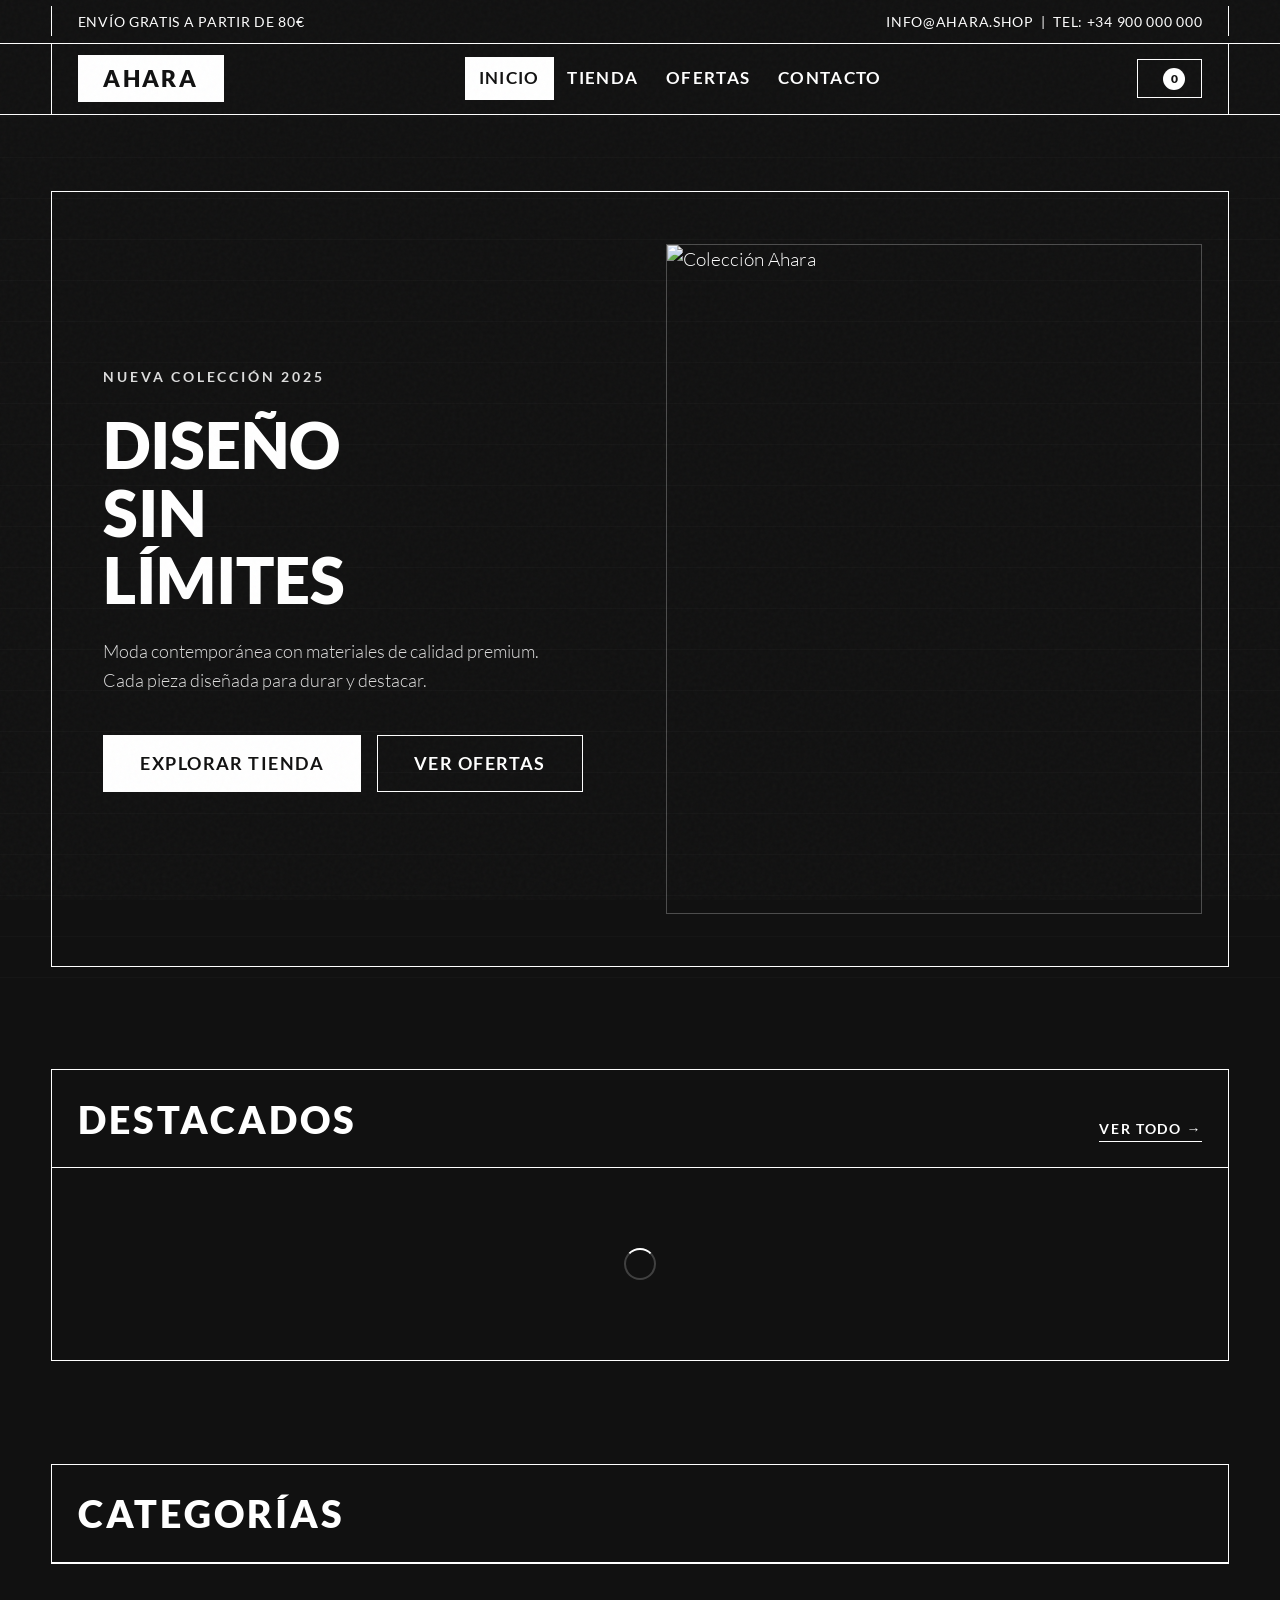
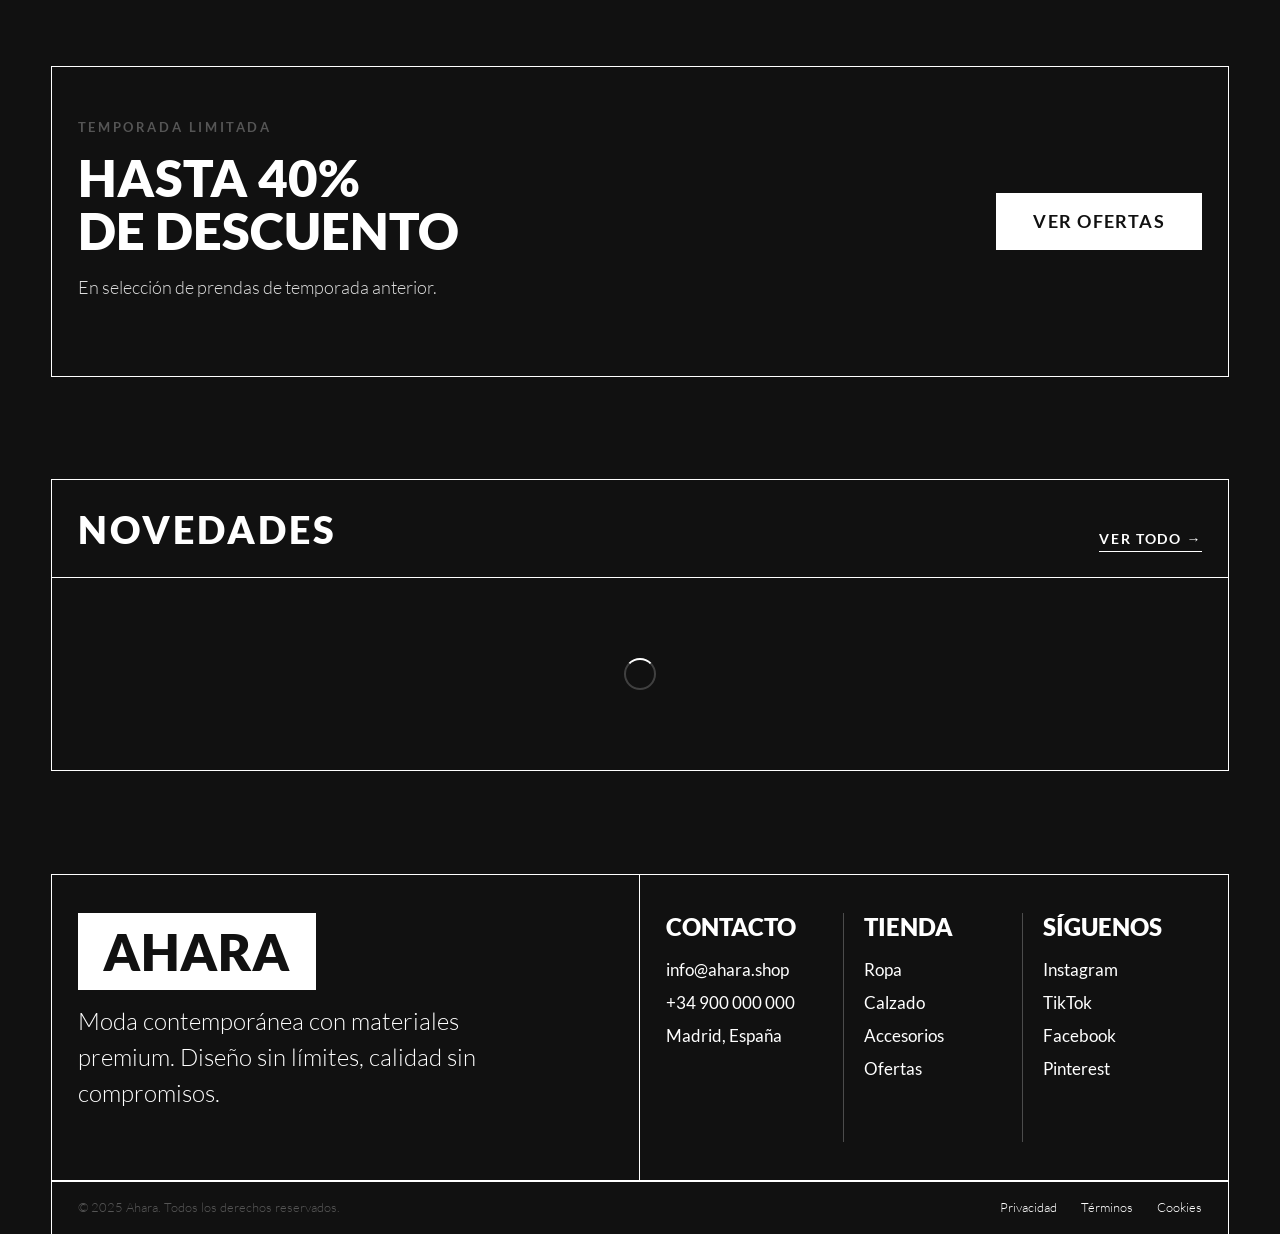
==== commit f4d4c423: "feat: reemplazar iconos emoji por iconos Lucide en todos los archivos" ====
--- a/index.html
+++ b/index.html
@@ -6,6 +6,7 @@
   <meta name="description" content="Ahara — Tienda de moda contemporánea con diseño minimalista y calidad premium.">
   <title>Ahara — Tienda Online</title>
   <link rel="stylesheet" href="/assets/css/ahara.css">
+  <script src="https://unpkg.com/lucide@latest/dist/umd/lucide.min.js"></script>
   <link rel="icon" href="data:image/svg+xml,<svg xmlns='http://www.w3.org/2000/svg' viewBox='0 0 100 100'><rect width='100' height='100' fill='%23111'/><text y='.9em' font-size='90' x='5'>A</text></svg>">
 </head>
 <body>
@@ -23,7 +24,7 @@
   <div class="header-inner">
     <div class="site-title"><a href="/">Ahara</a></div>
 
-    <button class="menu-toggle" id="menu-toggle" aria-label="Menú">☰</button>
+    <button class="menu-toggle" id="menu-toggle" aria-label="Menú"><i data-lucide="menu"></i></button>
 
     <nav class="main-nav" aria-label="Navegación principal">
       <ul>
@@ -44,7 +45,7 @@
 
     <div class="header-actions">
       <button class="btn-cart" data-open-cart aria-label="Carrito">
-        <span>🛍</span>
+        <i data-lucide="shopping-bag"></i>
         <span class="cart-count">0</span>
       </button>
     </div>
@@ -56,7 +57,7 @@
 <aside id="cart-sidebar" class="cart-sidebar" aria-label="Carrito de compra">
   <div class="cart-header">
     <h2 class="cart-title">Tu Carrito</h2>
-    <button id="cart-close" class="cart-close" aria-label="Cerrar carrito">×</button>
+    <button id="cart-close" class="cart-close" aria-label="Cerrar carrito"><i data-lucide="x"></i></button>
   </div>
   <div id="cart-body" class="cart-body"></div>
   <div id="cart-footer" class="cart-footer"></div>
@@ -180,10 +181,11 @@
 </footer>
 
 <!-- BACK TO TOP -->
-<button id="back-to-top" aria-label="Volver arriba">↑</button>
+<button id="back-to-top" aria-label="Volver arriba"><i data-lucide="arrow-up"></i></button>
 
 <script src="/assets/js/shop.js"></script>
 <script>
+  lucide.createIcons();
   // Render featured products
   (async () => {
     const products = await Products.getAll();
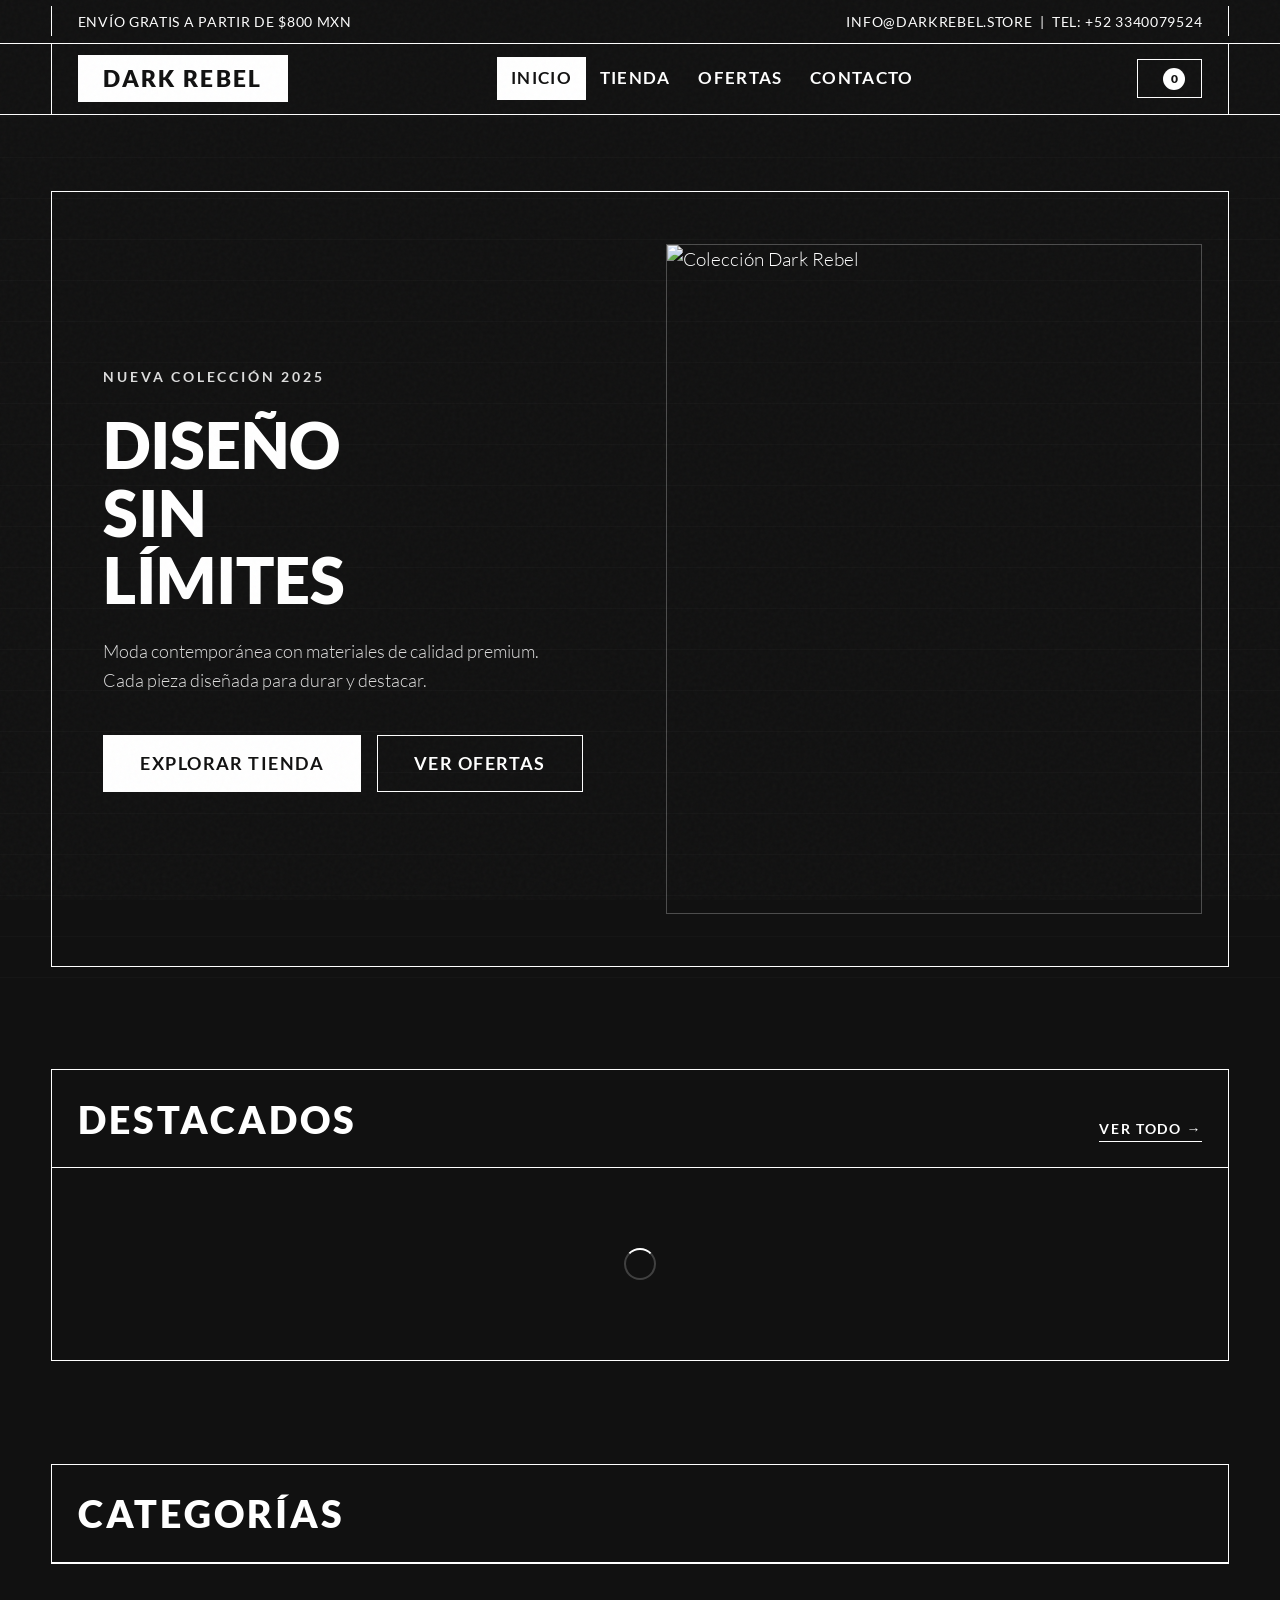
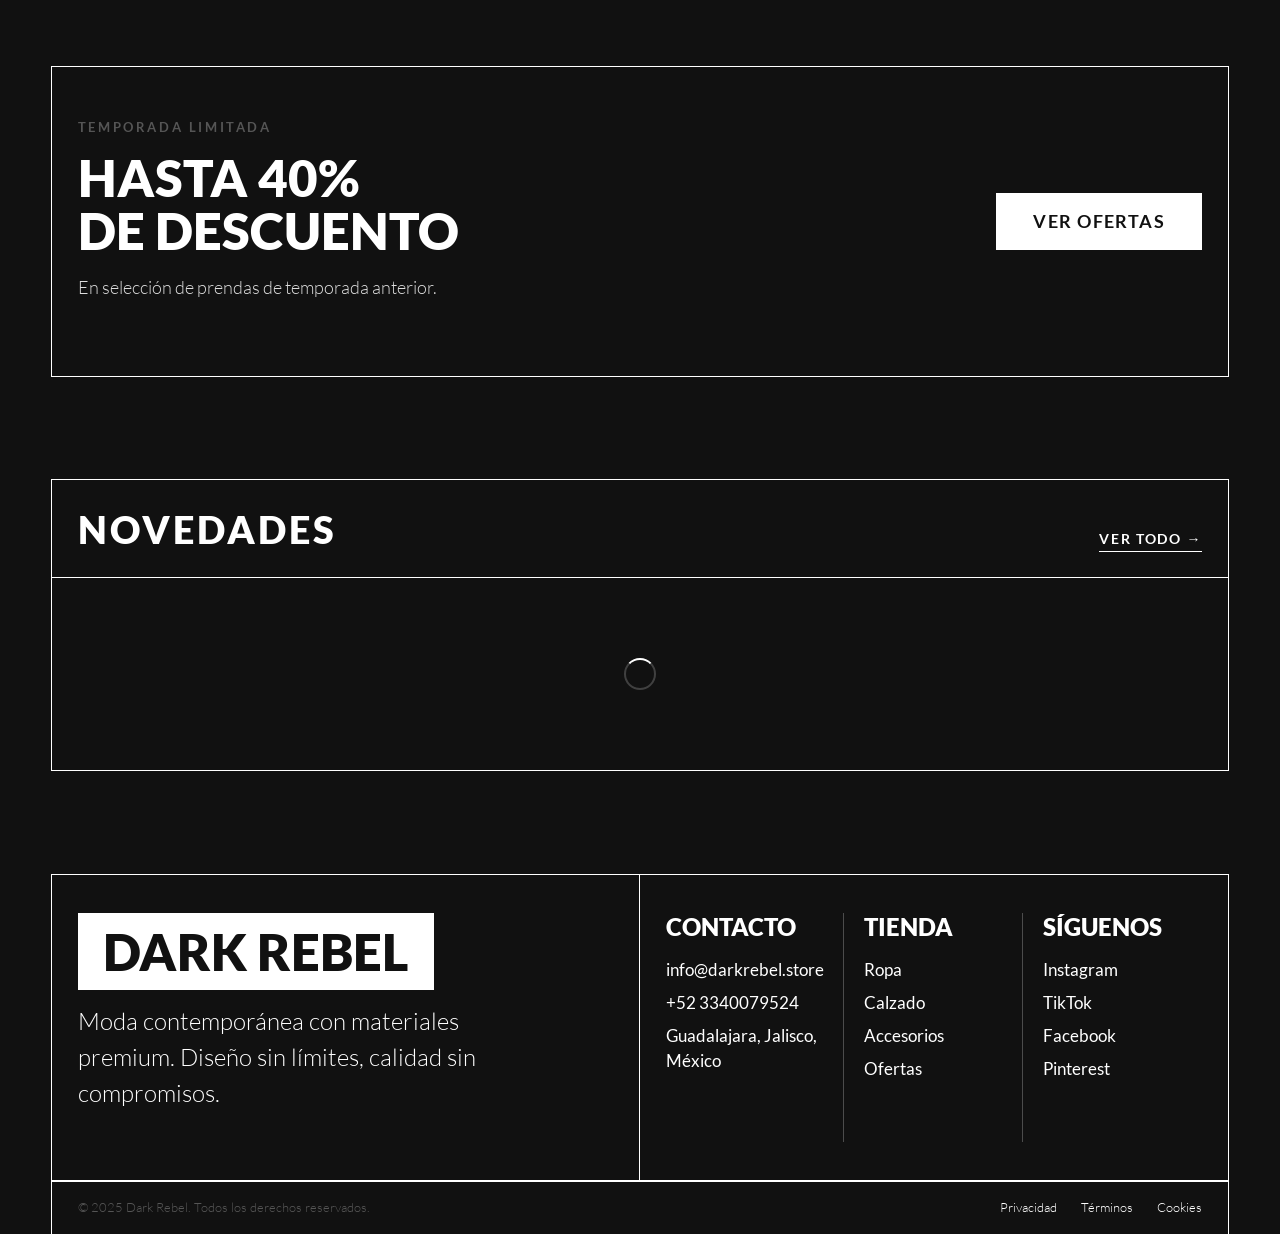
==== commit 22002aa3: "rebrand: cambiar Ahara por Dark Rebel en todo el sitio, actualizar contacto Mexico" ====
--- a/index.html
+++ b/index.html
@@ -3,8 +3,8 @@
 <head>
   <meta charset="UTF-8">
   <meta name="viewport" content="width=device-width, initial-scale=1.0">
-  <meta name="description" content="Ahara — Tienda de moda contemporánea con diseño minimalista y calidad premium.">
-  <title>Ahara — Tienda Online</title>
+  <meta name="description" content="Dark Rebel — Tienda de moda contemporánea con diseño minimalista y calidad premium.">
+  <title>Dark Rebel — Tienda Online</title>
   <link rel="stylesheet" href="/assets/css/ahara.css">
   <script src="https://unpkg.com/lucide@latest/dist/umd/lucide.min.js"></script>
   <link rel="icon" href="data:image/svg+xml,<svg xmlns='http://www.w3.org/2000/svg' viewBox='0 0 100 100'><rect width='100' height='100' fill='%23111'/><text y='.9em' font-size='90' x='5'>A</text></svg>">
@@ -14,15 +14,15 @@
 <!-- TOPBAR -->
 <div class="topbar">
   <div class="topbar-inner">
-    <h5>Envío gratis a partir de 80€</h5>
-    <h5><a href="mailto:info@ahara.shop">info@ahara.shop</a> &nbsp;|&nbsp; Tel: +34 900 000 000</h5>
+    <h5>Envío gratis a partir de $800 mxn</h5>
+    <h5><a href="mailto:info@darkrebel.store">info@darkrebel.store</a> &nbsp;|&nbsp; Tel: +52 3340079524</h5>
   </div>
 </div>
 
 <!-- HEADER -->
 <header class="site-header">
   <div class="header-inner">
-    <div class="site-title"><a href="/">Ahara</a></div>
+    <div class="site-title"><a href="/">Dark Rebel</a></div>
 
     <button class="menu-toggle" id="menu-toggle" aria-label="Menú"><i data-lucide="menu"></i></button>
 
@@ -76,7 +76,7 @@
       </div>
     </div>
     <div class="hero-image">
-      <img src="https://images.unsplash.com/photo-1558769132-cb1aea458c5e?w=900&q=80" alt="Colección Ahara" loading="eager">
+      <img src="https://images.unsplash.com/photo-1558769132-cb1aea458c5e?w=900&q=80" alt="Colección Dark Rebel" loading="eager">
     </div>
   </div>
 </section>
@@ -143,15 +143,15 @@
   <div class="footer-inner">
     <div class="footer-top">
       <div class="footer-brand">
-        <div class="footer-brand-title">Ahara</div>
+        <div class="footer-brand-title">Dark Rebel</div>
         <p class="footer-brand-desc">Moda contemporánea con materiales premium. Diseño sin límites, calidad sin compromisos.</p>
       </div>
       <div class="footer-cols">
         <div class="footer-col">
           <h3 class="footer-col-title">Contacto</h3>
-          <a href="mailto:info@ahara.shop">info@ahara.shop</a>
-          <p>+34 900 000 000</p>
-          <p>Madrid, España</p>
+          <a href="mailto:info@darkrebel.store">info@darkrebel.store</a>
+          <p>+52 3340079524</p>
+          <p>Guadalajara, Jalisco, México</p>
         </div>
         <div class="footer-col">
           <h3 class="footer-col-title">Tienda</h3>
@@ -170,7 +170,7 @@
       </div>
     </div>
     <div class="footer-bottom">
-      <span>© 2025 Ahara. Todos los derechos reservados.</span>
+      <span>© 2025 Dark Rebel. Todos los derechos reservados.</span>
       <span style="display:flex;gap:1.5rem;">
         <a href="#">Privacidad</a>
         <a href="#">Términos</a>
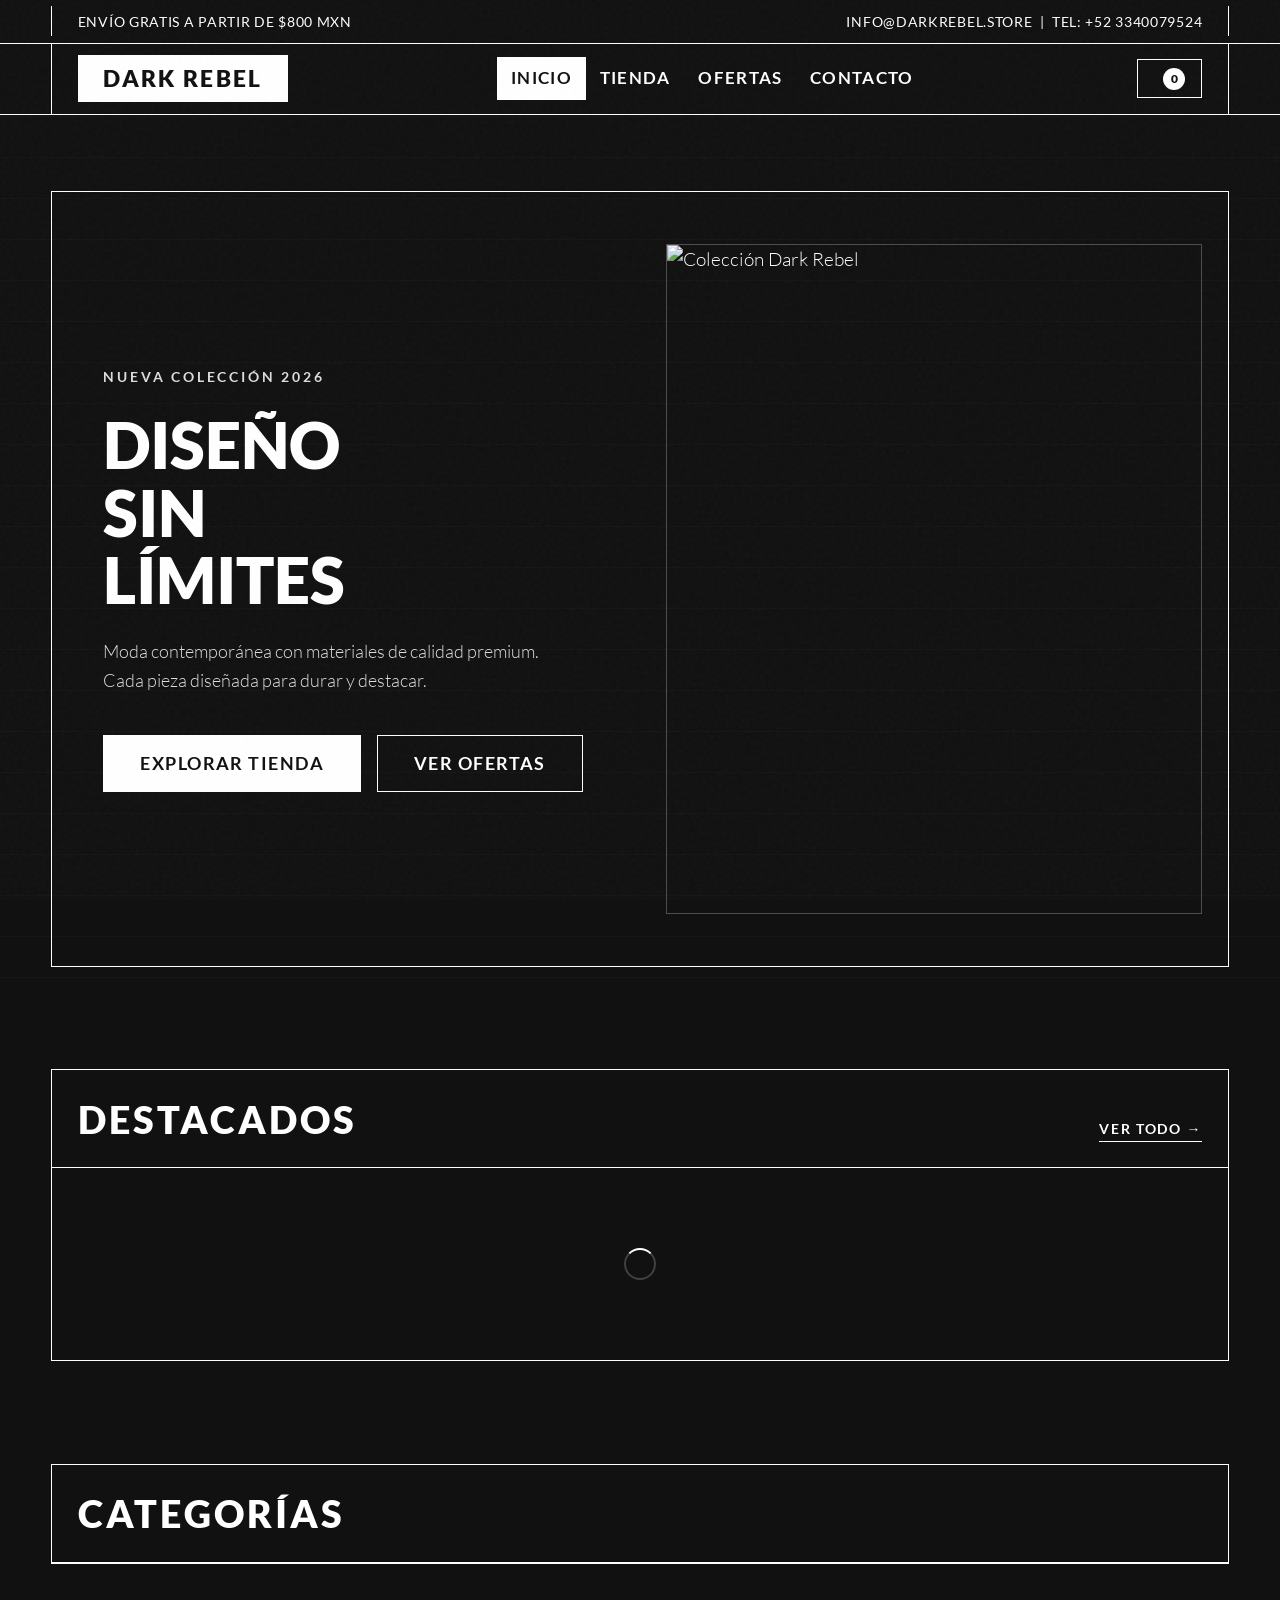
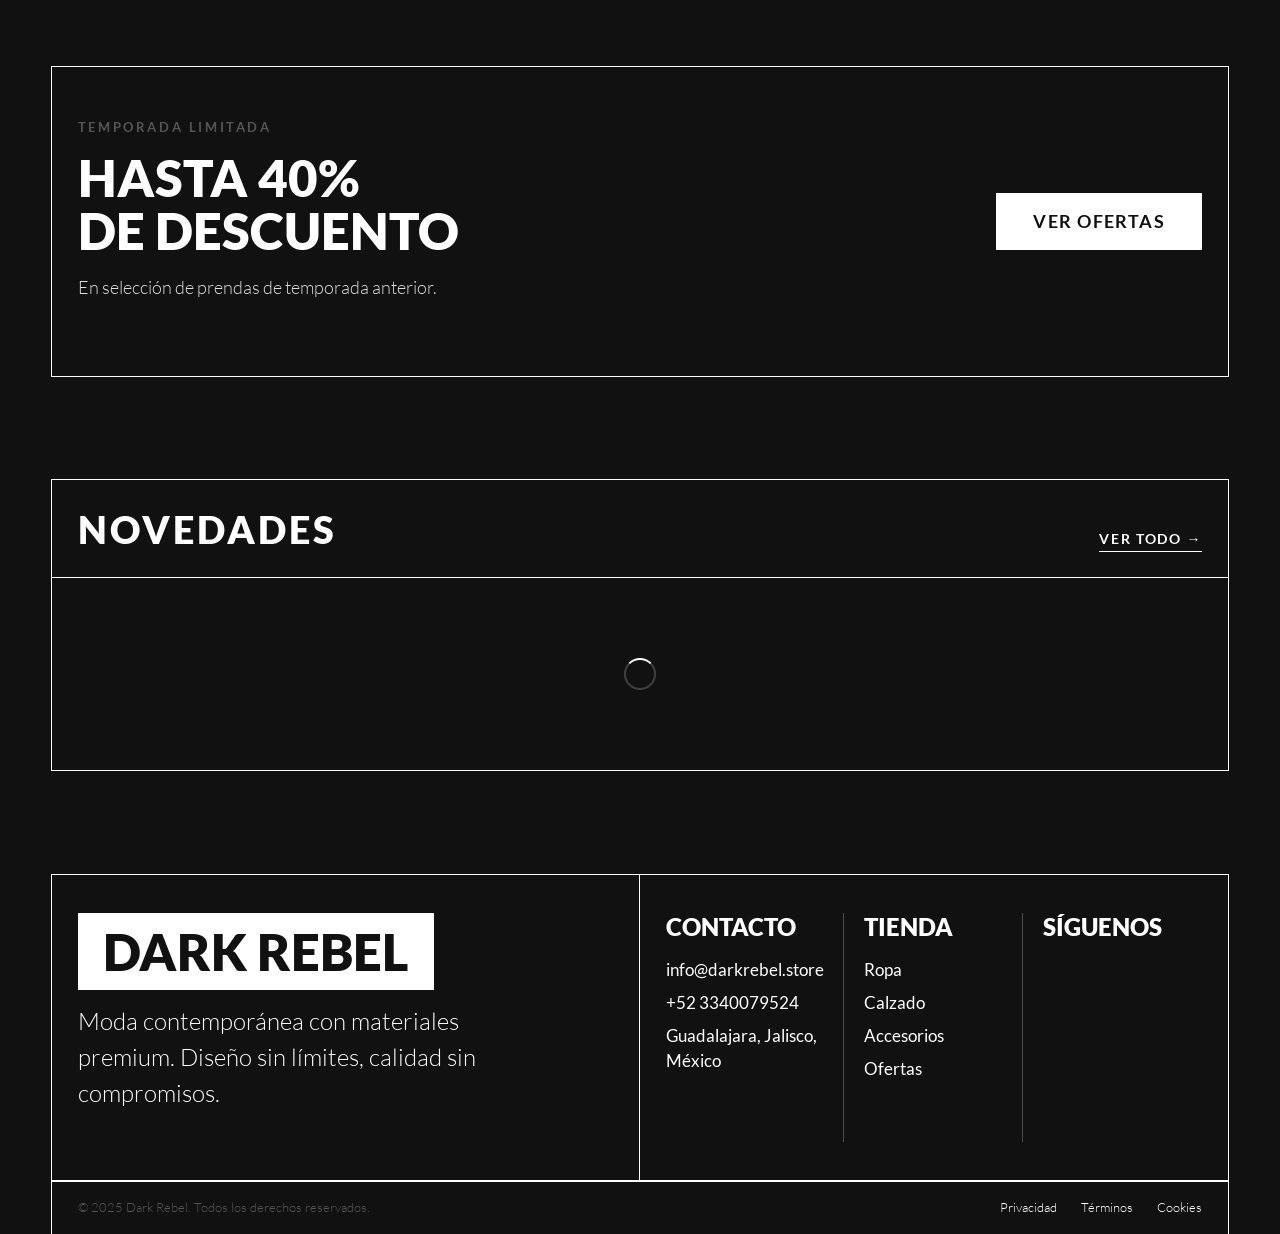
==== commit c804aafc: "feat: moneda MXN, iconos Lucide en redes sociales del footer" ====
--- a/index.html
+++ b/index.html
@@ -67,7 +67,7 @@
 <section class="hero">
   <div class="hero-inner">
     <div class="hero-content">
-      <p class="hero-eyebrow">Nueva Colección 2025</p>
+      <p class="hero-eyebrow">Nueva Colección 2026</p>
       <h1 class="hero-title">Diseño<br>sin<br>Límites</h1>
       <p class="hero-desc">Moda contemporánea con materiales de calidad premium. Cada pieza diseñada para durar y destacar.</p>
       <div style="display:flex;gap:1rem;flex-wrap:wrap;">
@@ -162,10 +162,12 @@
         </div>
         <div class="footer-col">
           <h3 class="footer-col-title">Síguenos</h3>
-          <a href="#">Instagram</a>
-          <a href="#">TikTok</a>
-          <a href="#">Facebook</a>
-          <a href="#">Pinterest</a>
+          <div style="display:flex;gap:.75rem;margin-top:.5rem;flex-wrap:wrap">
+            <a href="#" aria-label="Instagram" style="color:inherit"><i data-lucide="instagram" style="width:20px;height:20px"></i></a>
+            <a href="#" aria-label="Facebook" style="color:inherit"><i data-lucide="facebook" style="width:20px;height:20px"></i></a>
+            <a href="#" aria-label="Youtube" style="color:inherit"><i data-lucide="youtube" style="width:20px;height:20px"></i></a>
+            <a href="#" aria-label="Twitter / X" style="color:inherit"><i data-lucide="twitter" style="width:20px;height:20px"></i></a>
+          </div>
         </div>
       </div>
     </div>
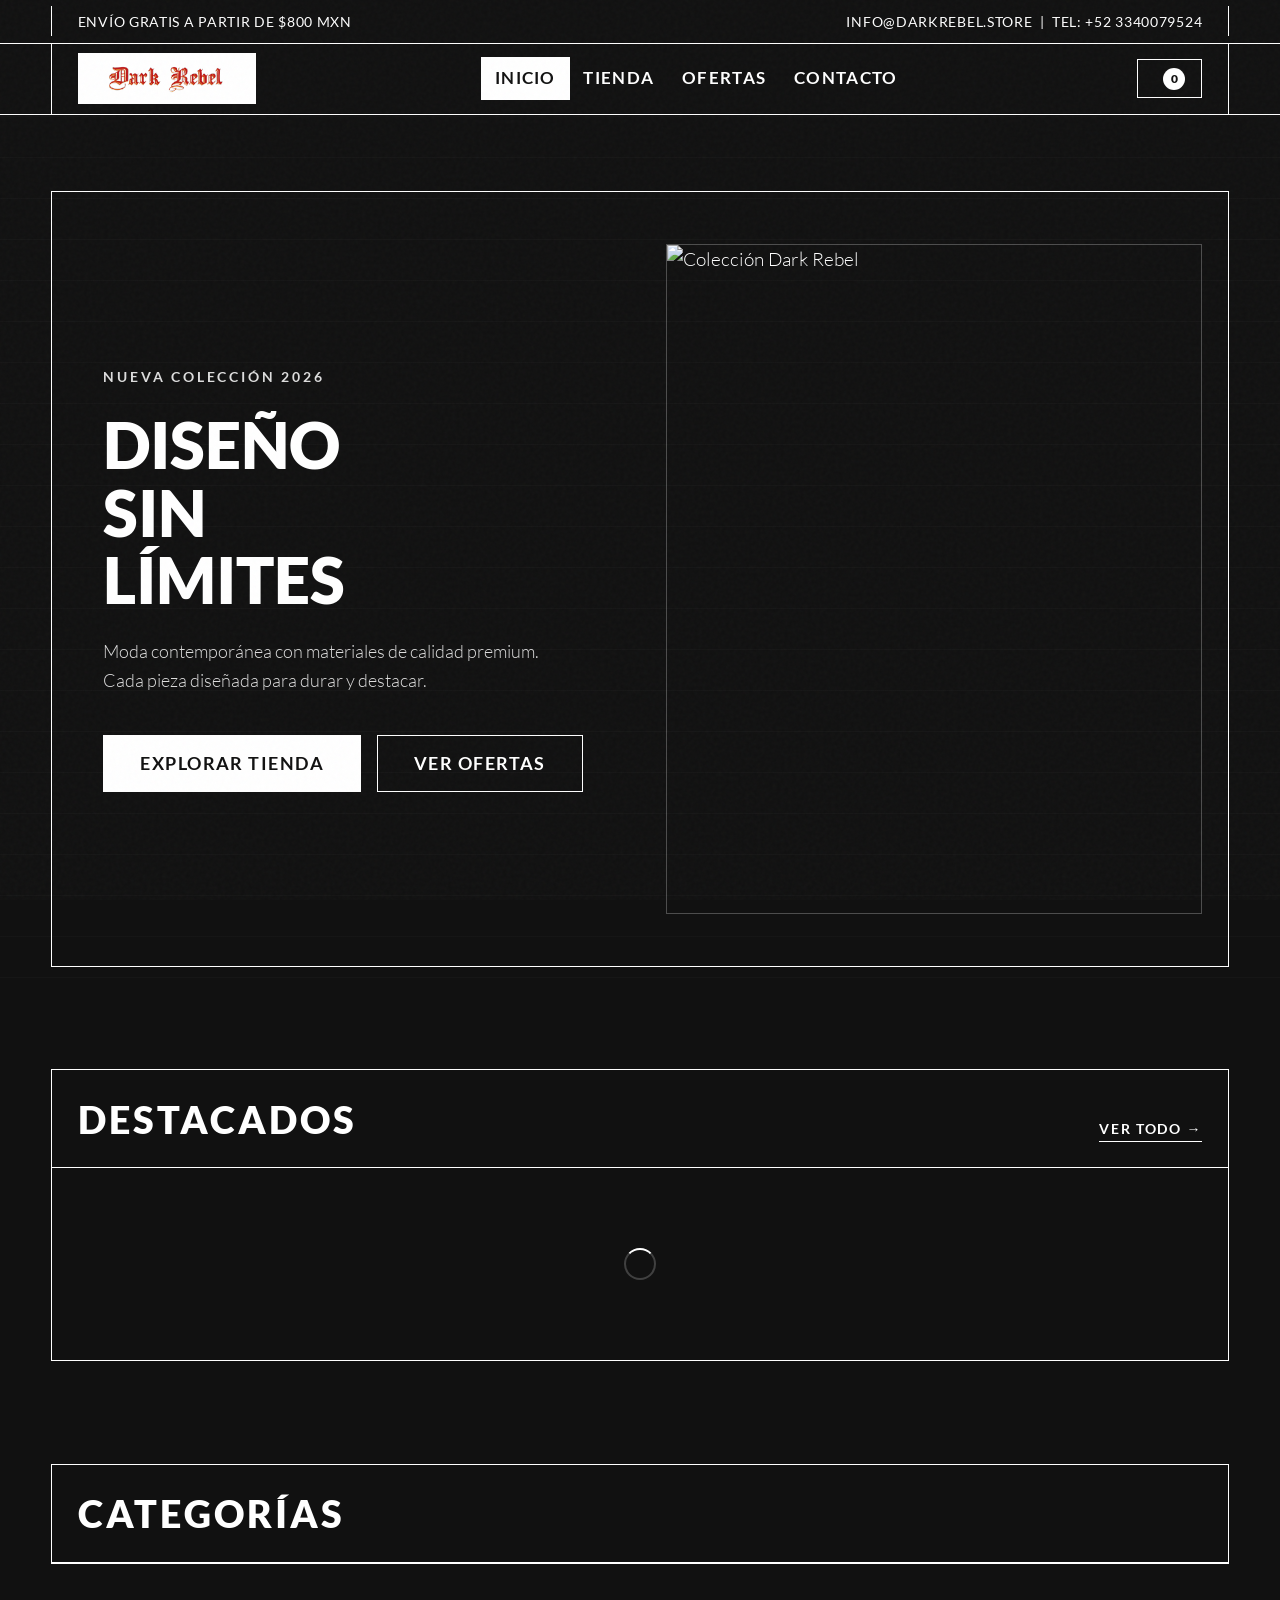
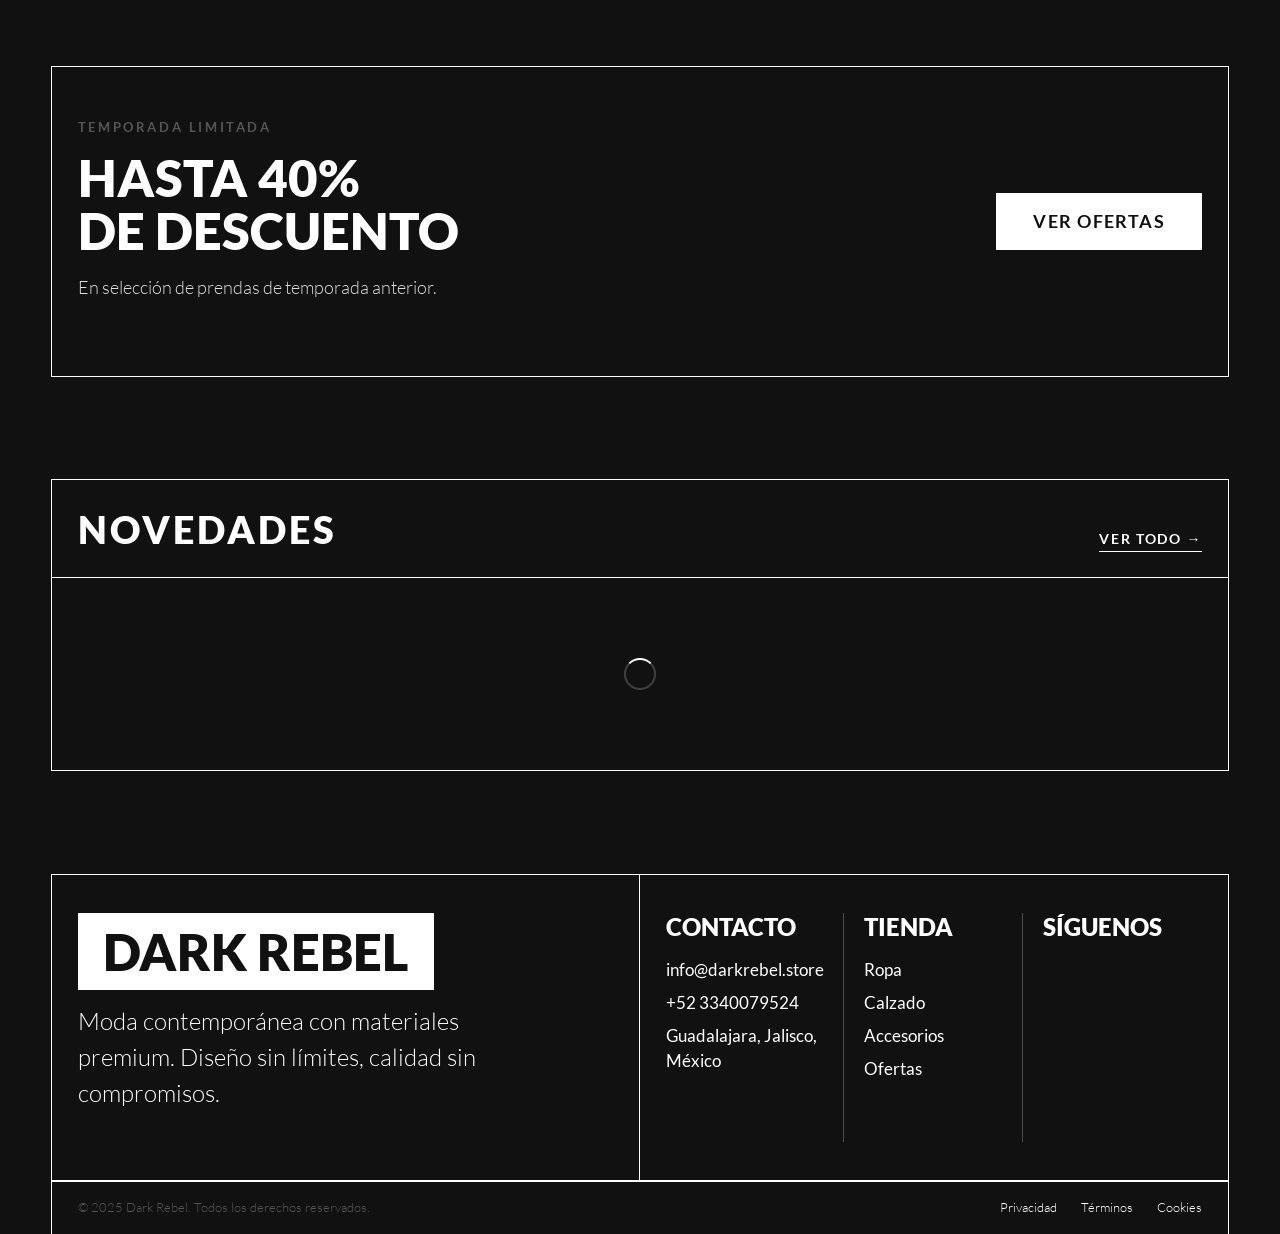
==== commit 58ce9033: "feat: logo.svg y favicon.svg desde assets en todas las paginas" ====
--- a/index.html
+++ b/index.html
@@ -7,7 +7,7 @@
   <title>Dark Rebel — Tienda Online</title>
   <link rel="stylesheet" href="/assets/css/ahara.css">
   <script src="https://unpkg.com/lucide@latest/dist/umd/lucide.min.js"></script>
-  <link rel="icon" href="data:image/svg+xml,<svg xmlns='http://www.w3.org/2000/svg' viewBox='0 0 100 100'><rect width='100' height='100' fill='%23111'/><text y='.9em' font-size='90' x='5'>A</text></svg>">
+  <link rel="icon" href="/assets/favicon.svg" type="image/svg+xml">
 </head>
 <body>
 
@@ -22,7 +22,7 @@
 <!-- HEADER -->
 <header class="site-header">
   <div class="header-inner">
-    <div class="site-title"><a href="/">Dark Rebel</a></div>
+    <div class="site-title"><a href="/"><img src="/assets/logo.svg" alt="Dark Rebel" style="height:38px;width:auto;display:block;"></a></div>
 
     <button class="menu-toggle" id="menu-toggle" aria-label="Menú"><i data-lucide="menu"></i></button>
 
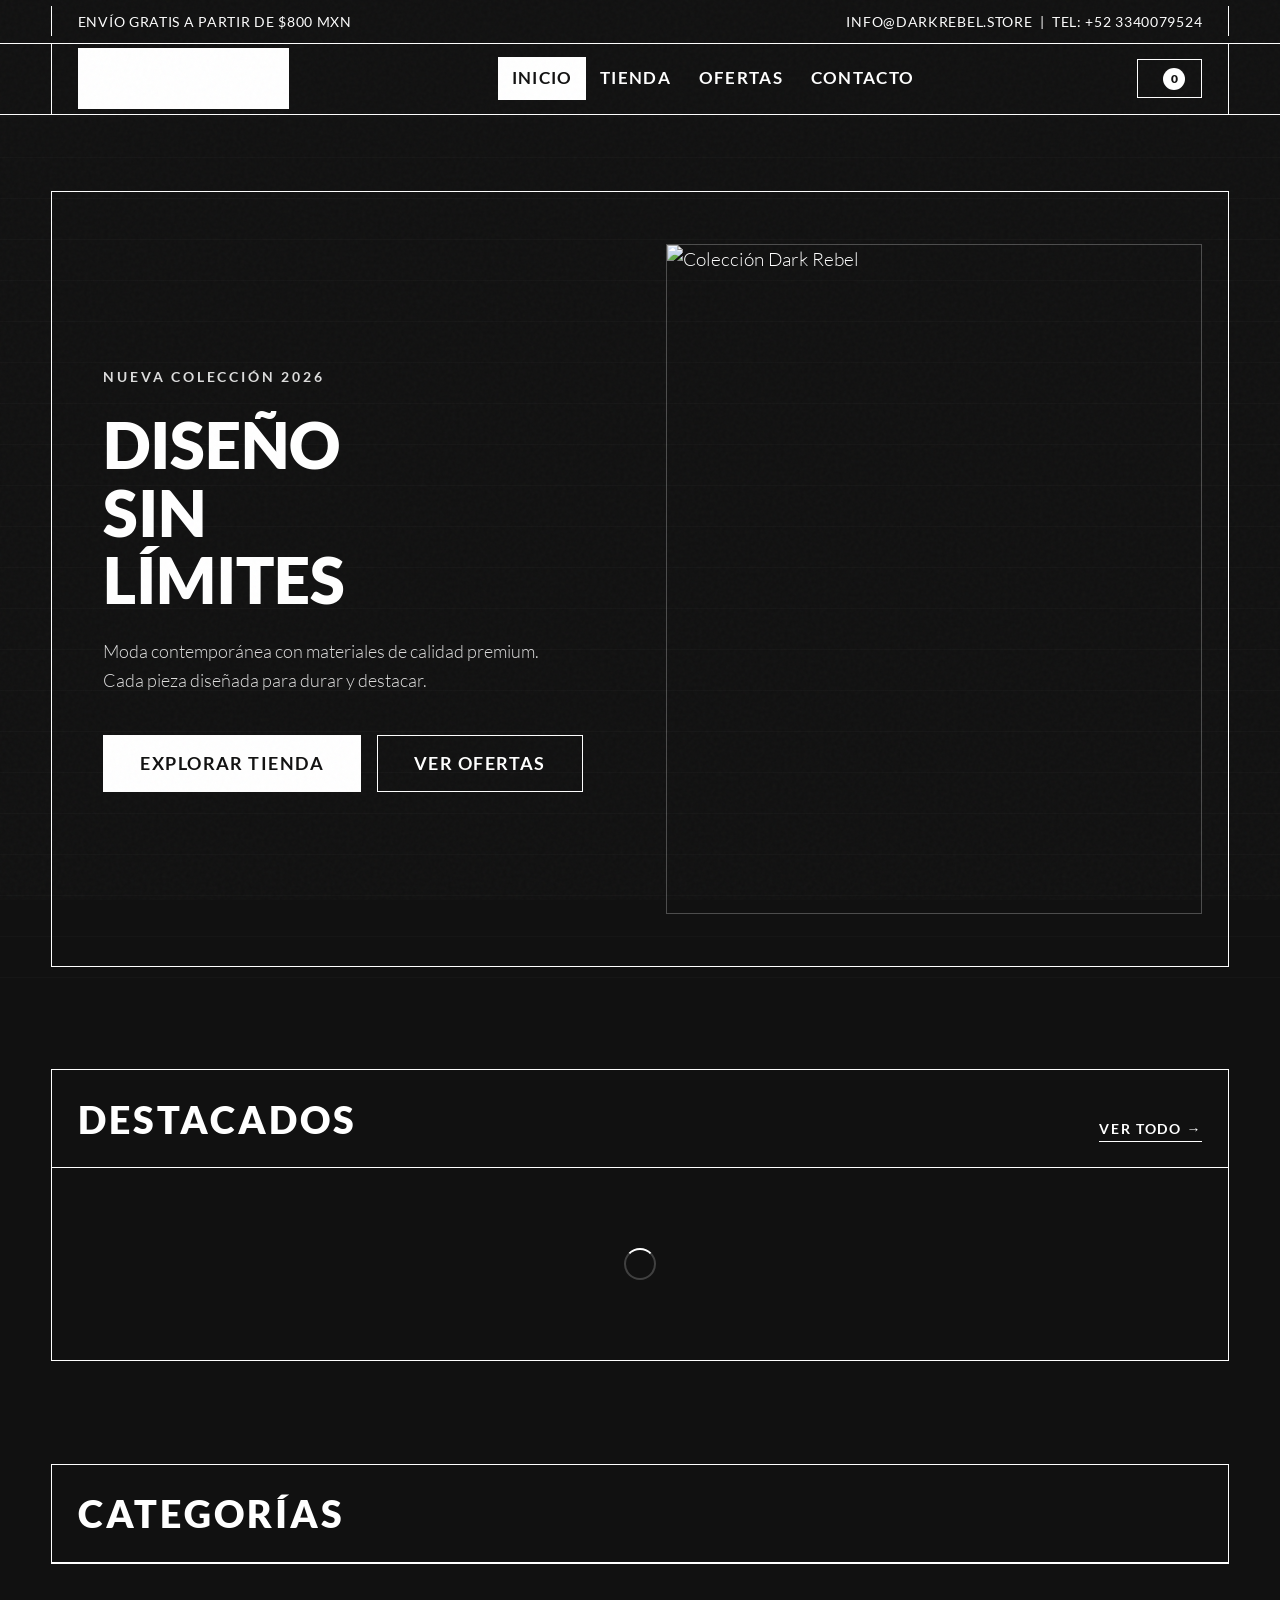
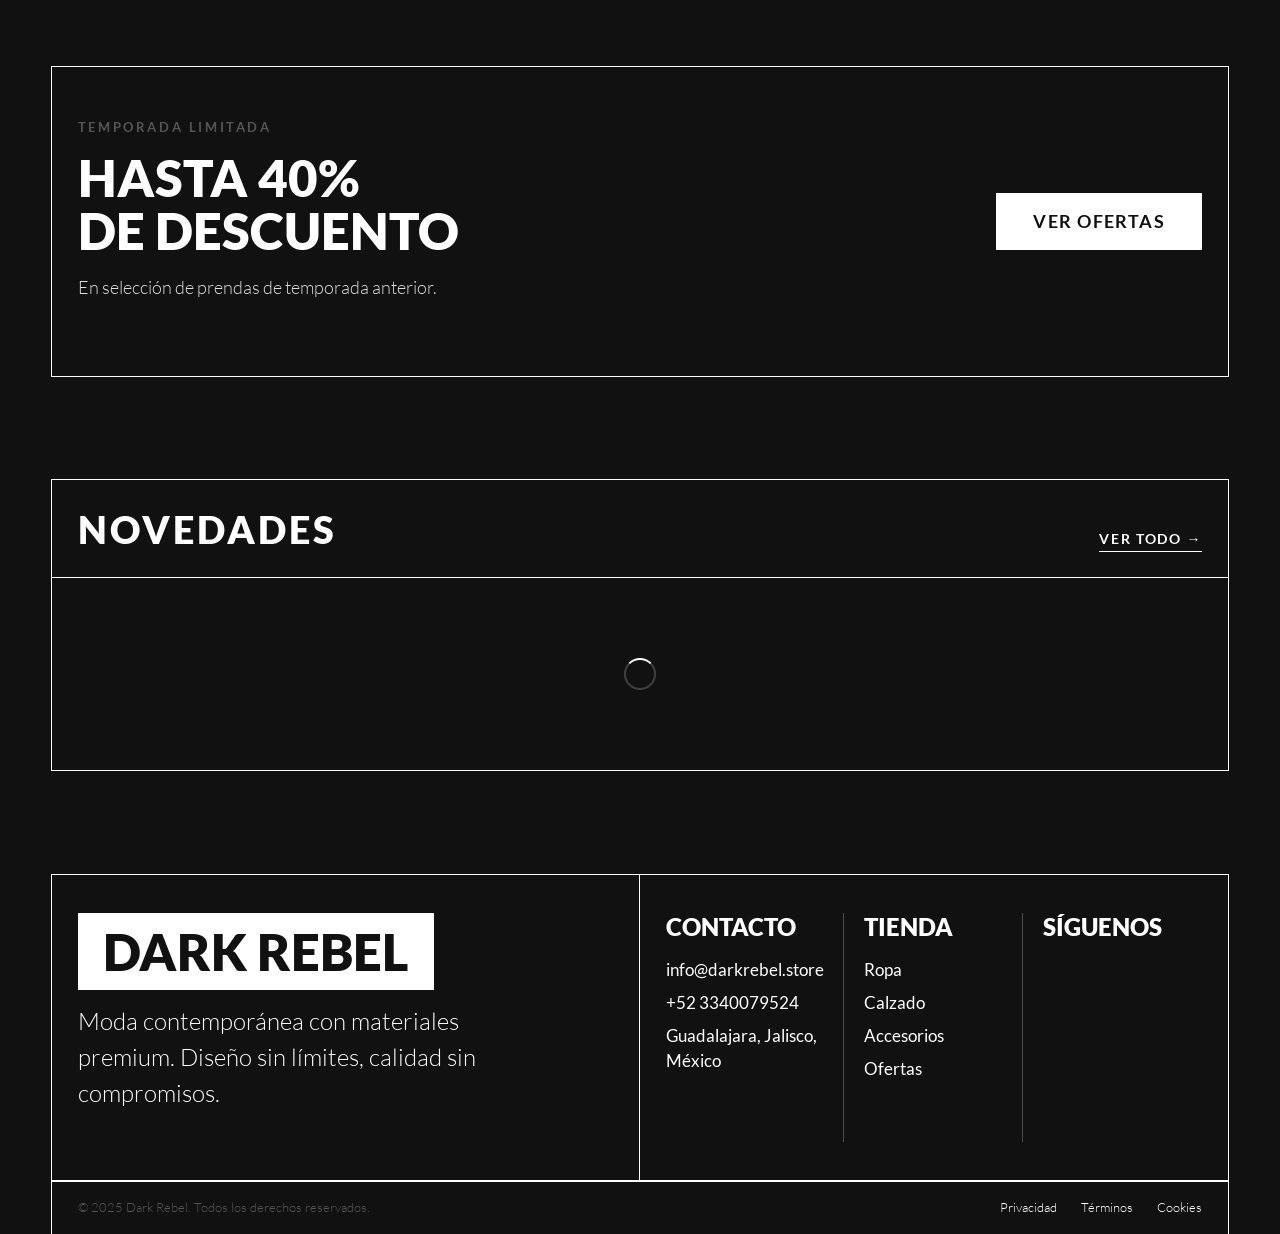
==== commit 058c840e: "fix: eliminar fondo blanco del logo SVG, aumentar height a 48px" ====
--- a/index.html
+++ b/index.html
@@ -22,7 +22,7 @@
 <!-- HEADER -->
 <header class="site-header">
   <div class="header-inner">
-    <div class="site-title"><a href="/"><img src="/assets/logo.svg" alt="Dark Rebel" style="height:38px;width:auto;display:block;"></a></div>
+    <div class="site-title"><a href="/"><img src="/assets/logo.svg" alt="Dark Rebel" style="height:48px;width:auto;display:block;"></a></div>
 
     <button class="menu-toggle" id="menu-toggle" aria-label="Menú"><i data-lucide="menu"></i></button>
 
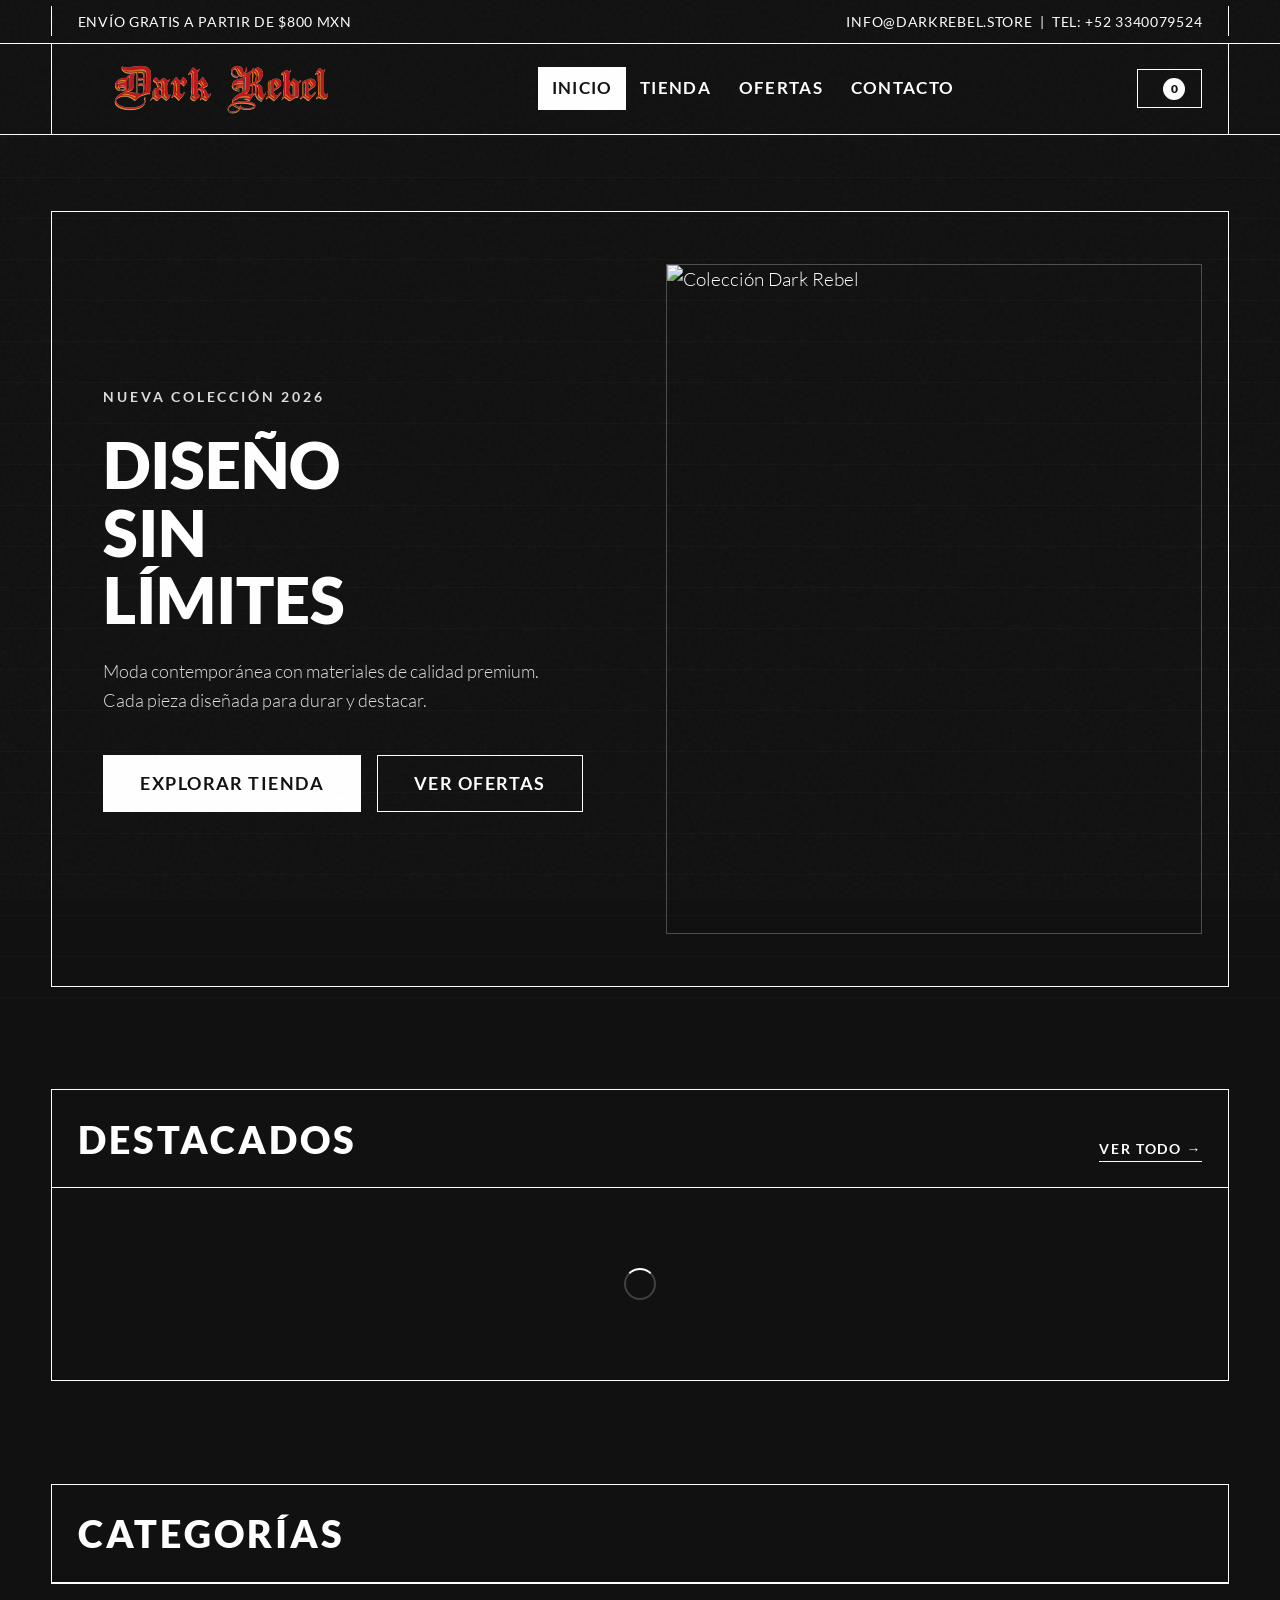
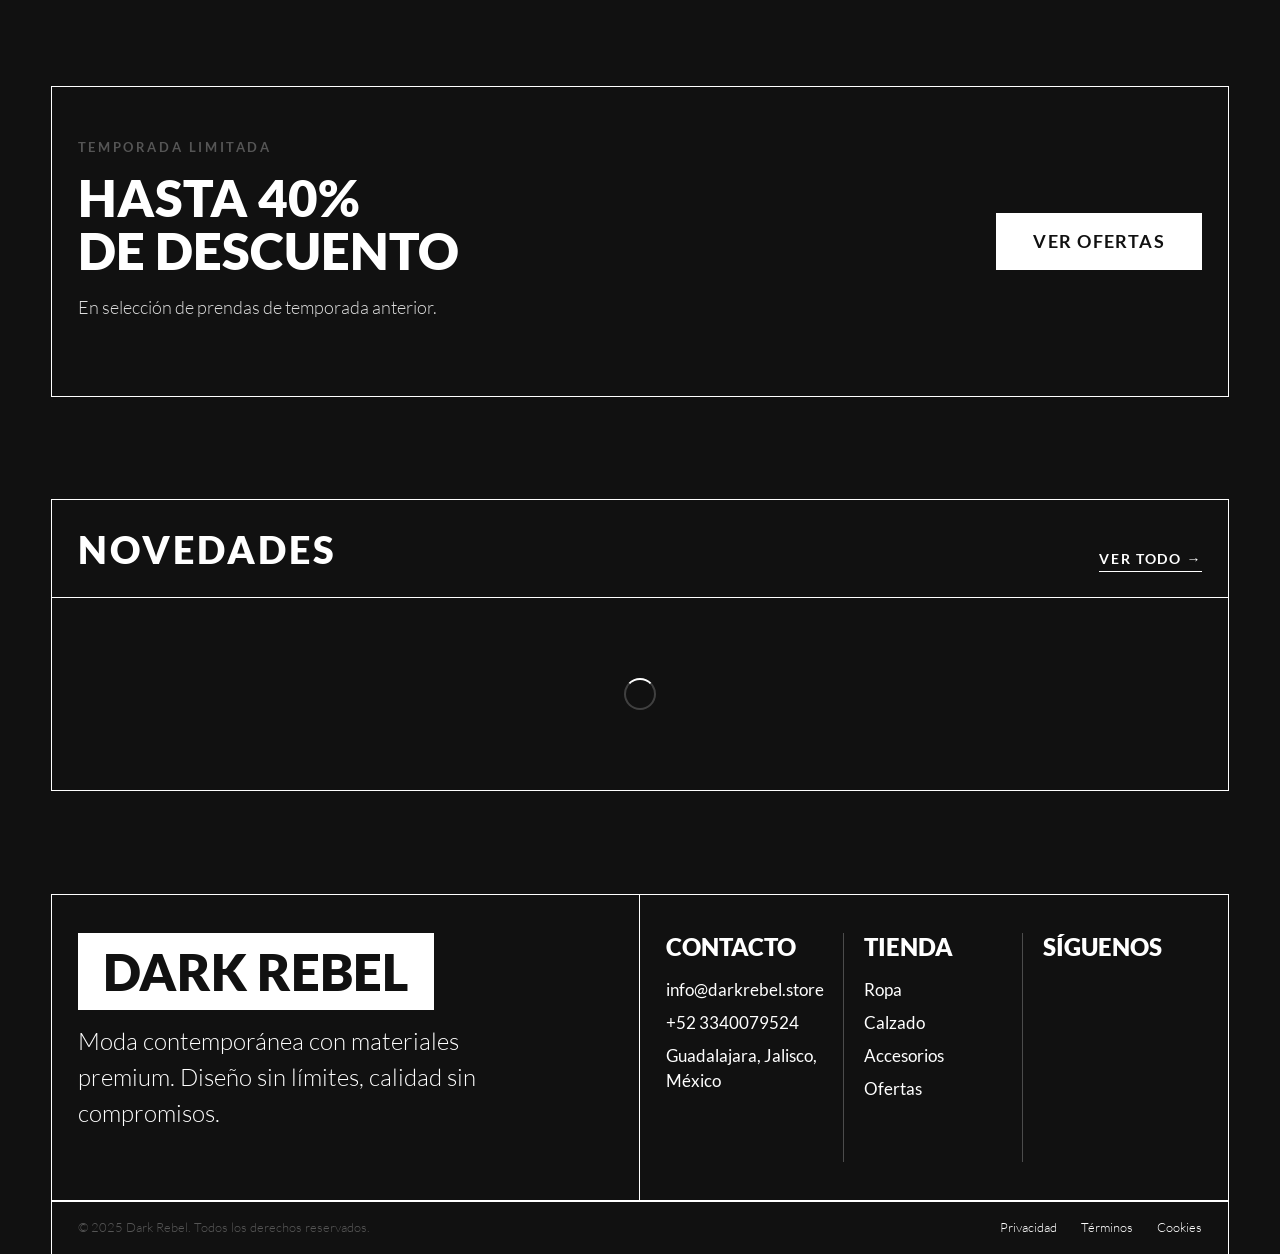
==== commit 374049ca: "style: logo mas grande 72px, header 90px" ====
--- a/index.html
+++ b/index.html
@@ -22,7 +22,7 @@
 <!-- HEADER -->
 <header class="site-header">
   <div class="header-inner">
-    <div class="site-title"><a href="/"><img src="/assets/logo.svg" alt="Dark Rebel" style="height:48px;width:auto;display:block;"></a></div>
+    <div class="site-title"><a href="/"><img src="/assets/logo.svg" alt="Dark Rebel" style="height:72px;width:auto;display:block;"></a></div>
 
     <button class="menu-toggle" id="menu-toggle" aria-label="Menú"><i data-lucide="menu"></i></button>
 
--- a/assets/css/ahara.css
+++ b/assets/css/ahara.css
@@ -33,7 +33,7 @@
   --radius: 0px;
   --transition: .22s ease;
   --max-w: 1400px;
-  --header-h: 70px;
+  --header-h: 90px;
 }
 
 /* ---- Reset base ---- */
@@ -146,8 +146,7 @@
   text-transform: uppercase;
   letter-spacing: .1em;
   color: #ffffff;
-  background: #ffffff;
-  color: #111111;
+  background: transparent;
   padding: .5vw 2vw;
   white-space: nowrap;
   flex-shrink: 0;
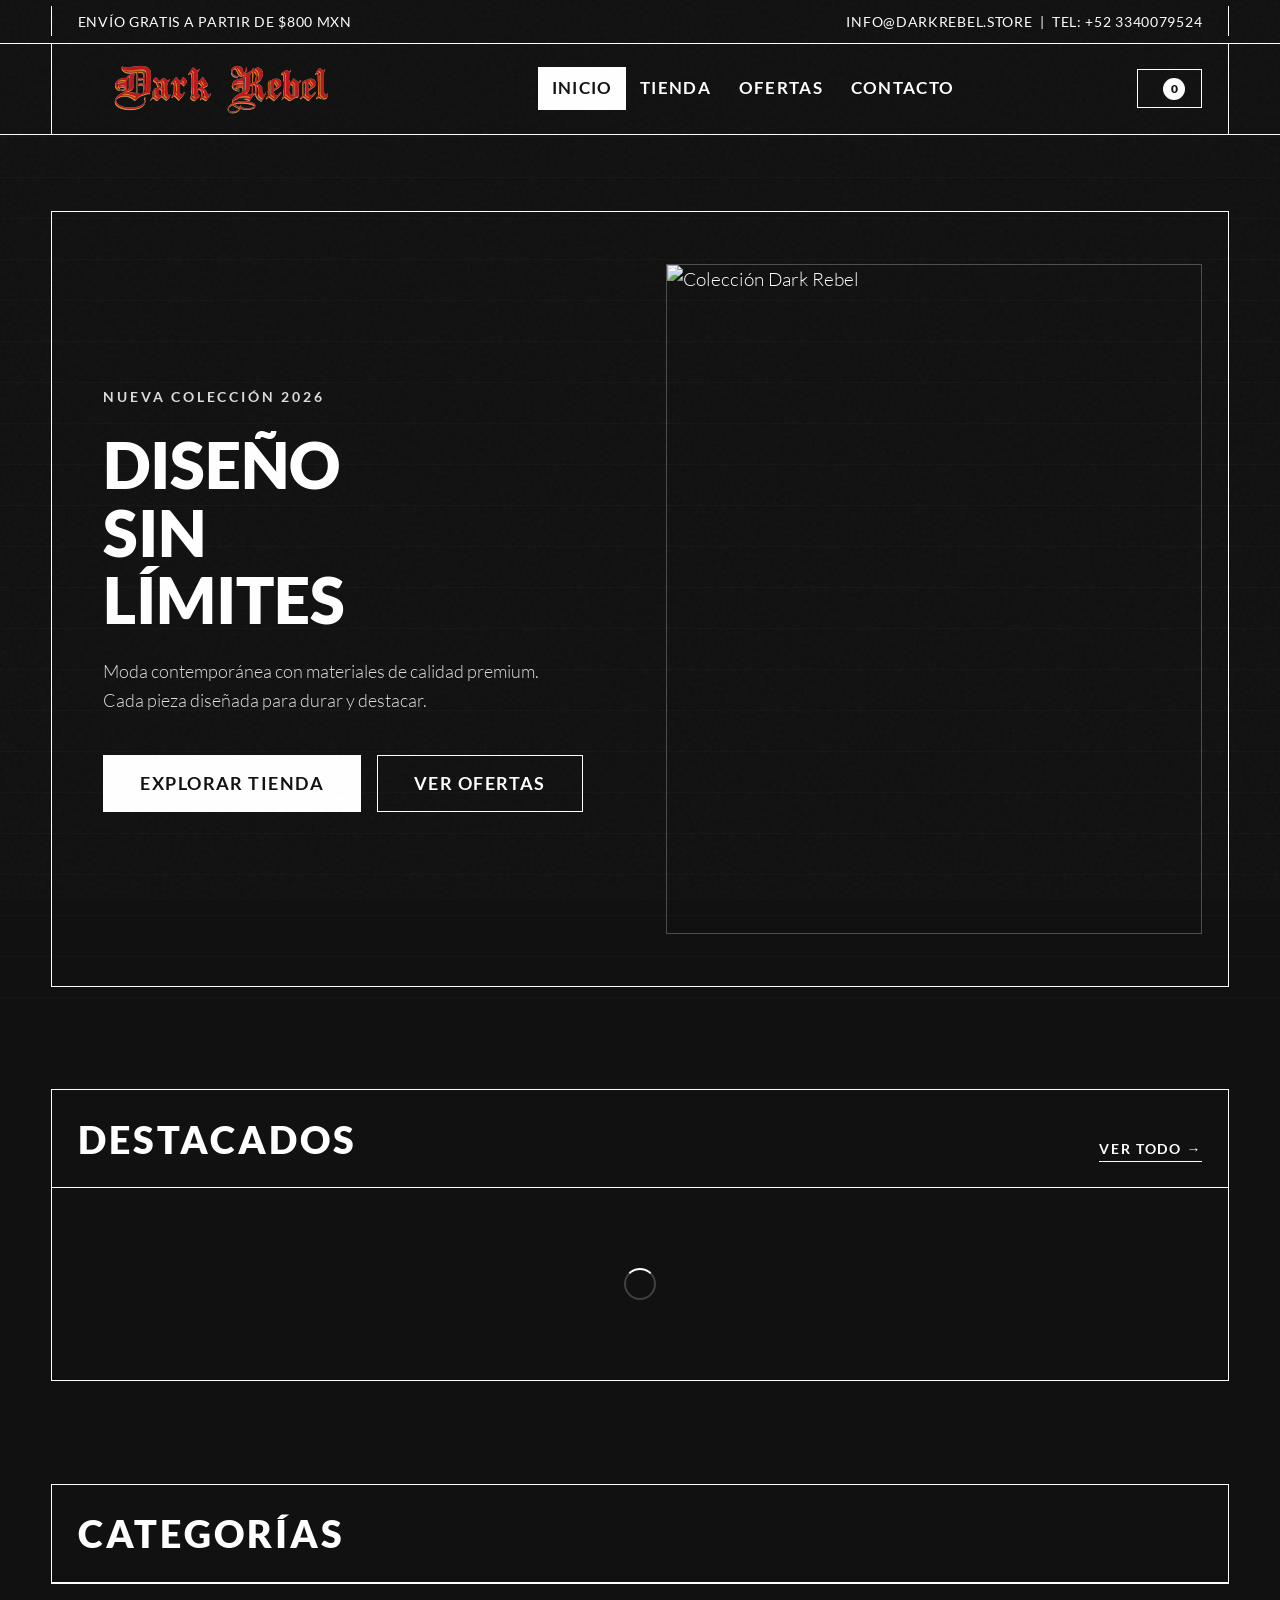
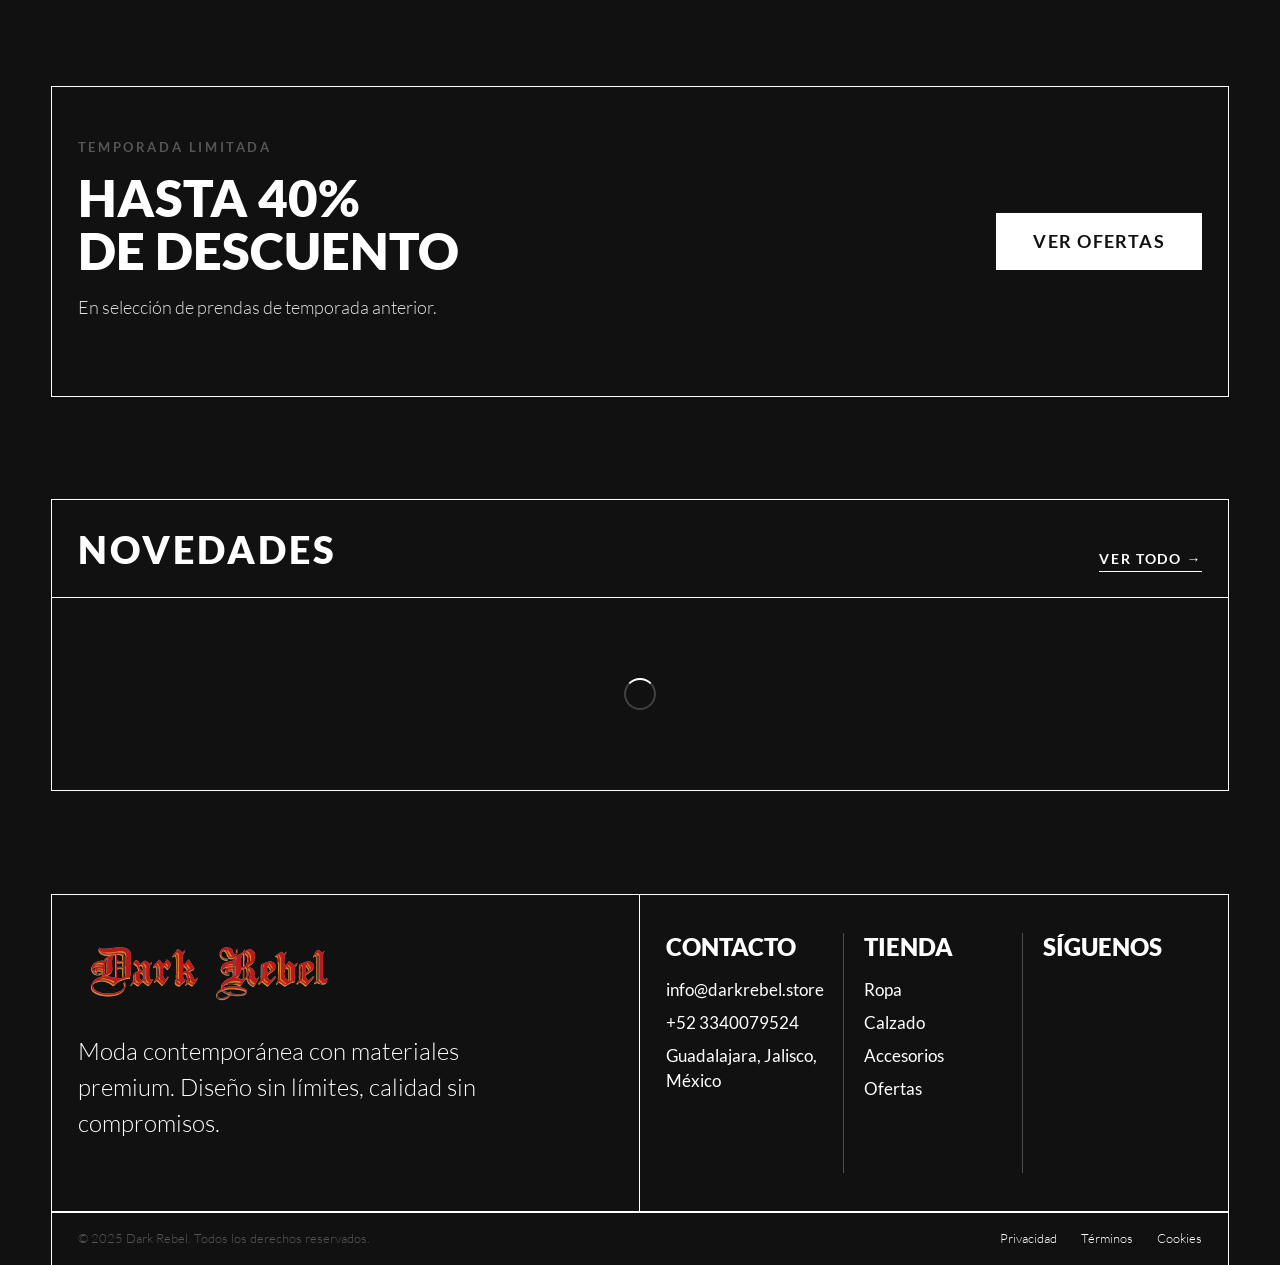
==== commit c719d506: "feat: logo en footer, quitar background blanco del titulo footer" ====
--- a/index.html
+++ b/index.html
@@ -143,7 +143,7 @@
   <div class="footer-inner">
     <div class="footer-top">
       <div class="footer-brand">
-        <div class="footer-brand-title">Dark Rebel</div>
+        <div class="footer-brand-title"><img src="/assets/logo.svg" alt="Dark Rebel" style="height:80px;width:auto;display:block;"></div>
         <p class="footer-brand-desc">Moda contemporánea con materiales premium. Diseño sin límites, calidad sin compromisos.</p>
       </div>
       <div class="footer-cols">
--- a/assets/css/ahara.css
+++ b/assets/css/ahara.css
@@ -720,10 +720,7 @@
   text-transform: uppercase;
   line-height: 1.1;
   margin-bottom: 1vw;
-  background: #fff;
-  color: #111;
   display: inline-block;
-  padding: .2em .5em;
 }
 .footer-brand-desc { font-size: clamp(14px, 2vw, 24px); font-weight: 300; color: #fff; padding-right: 8vw; }
 .footer-cols {
